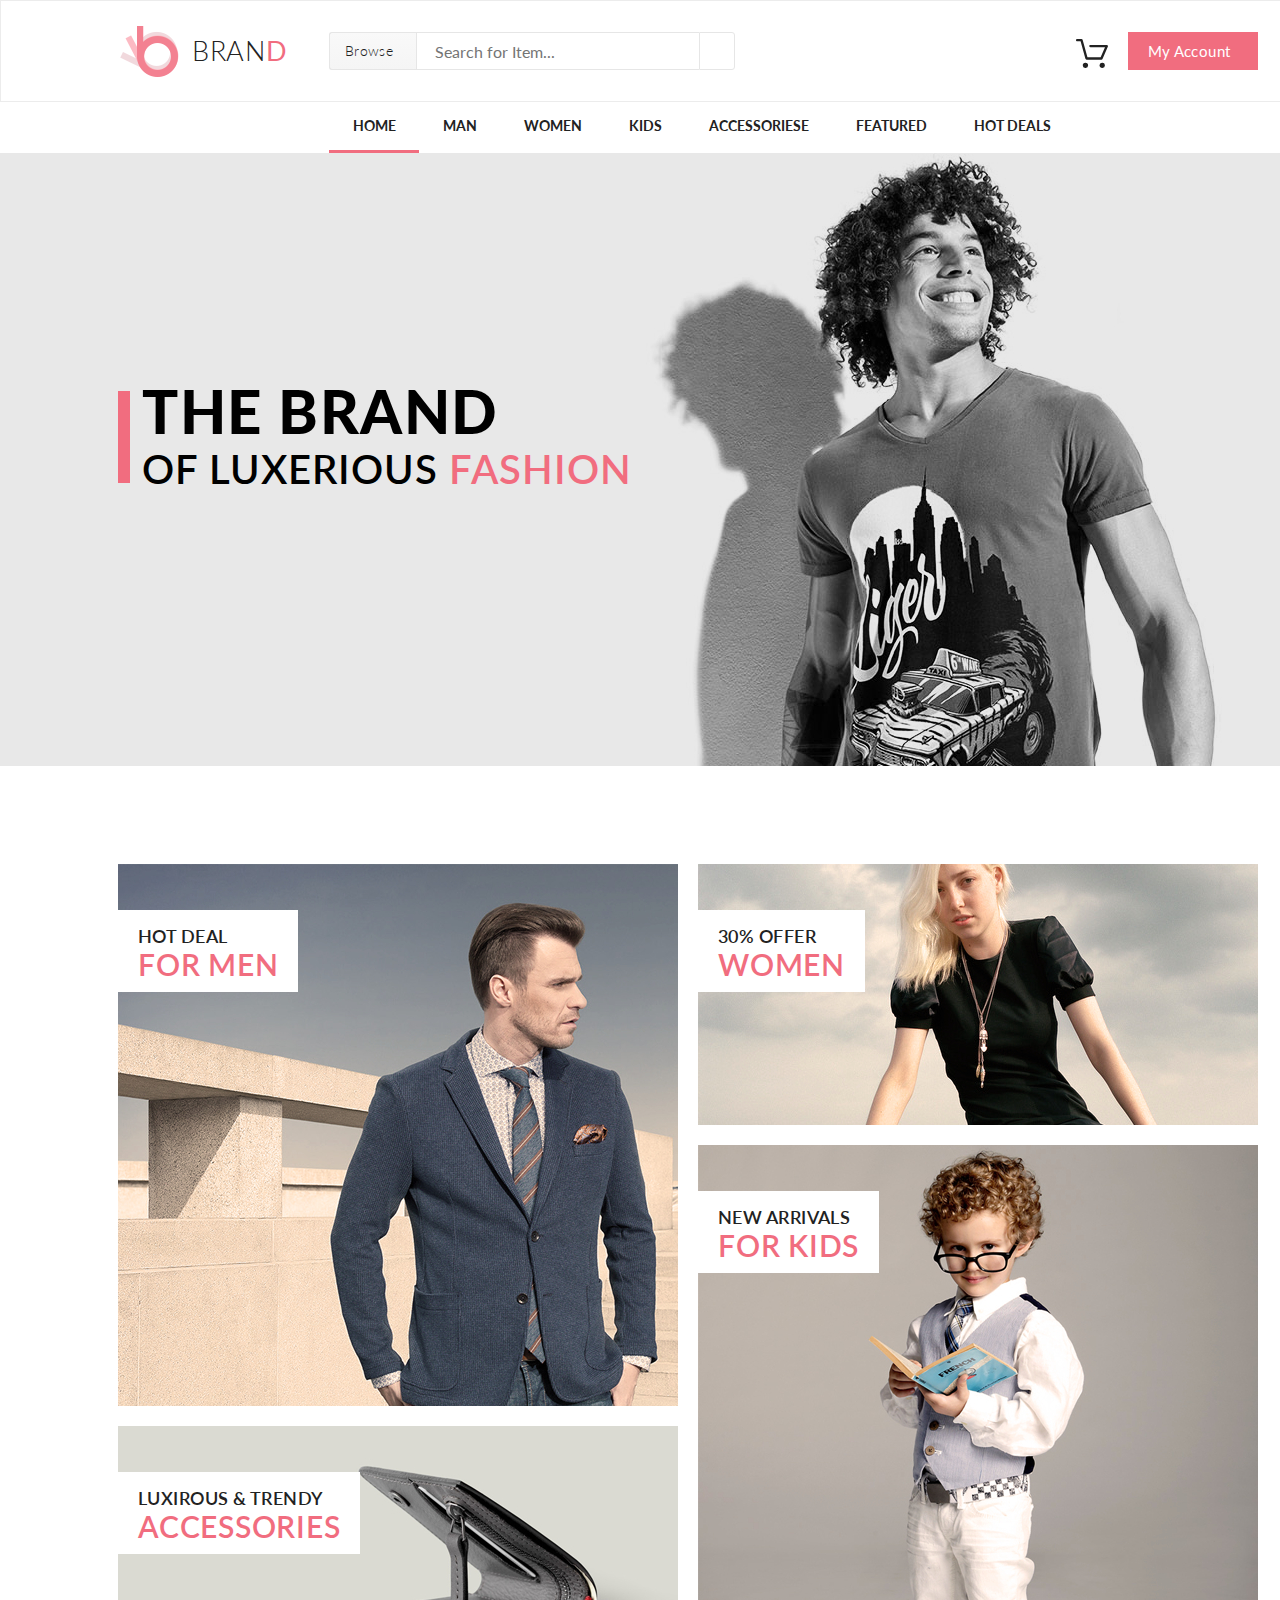
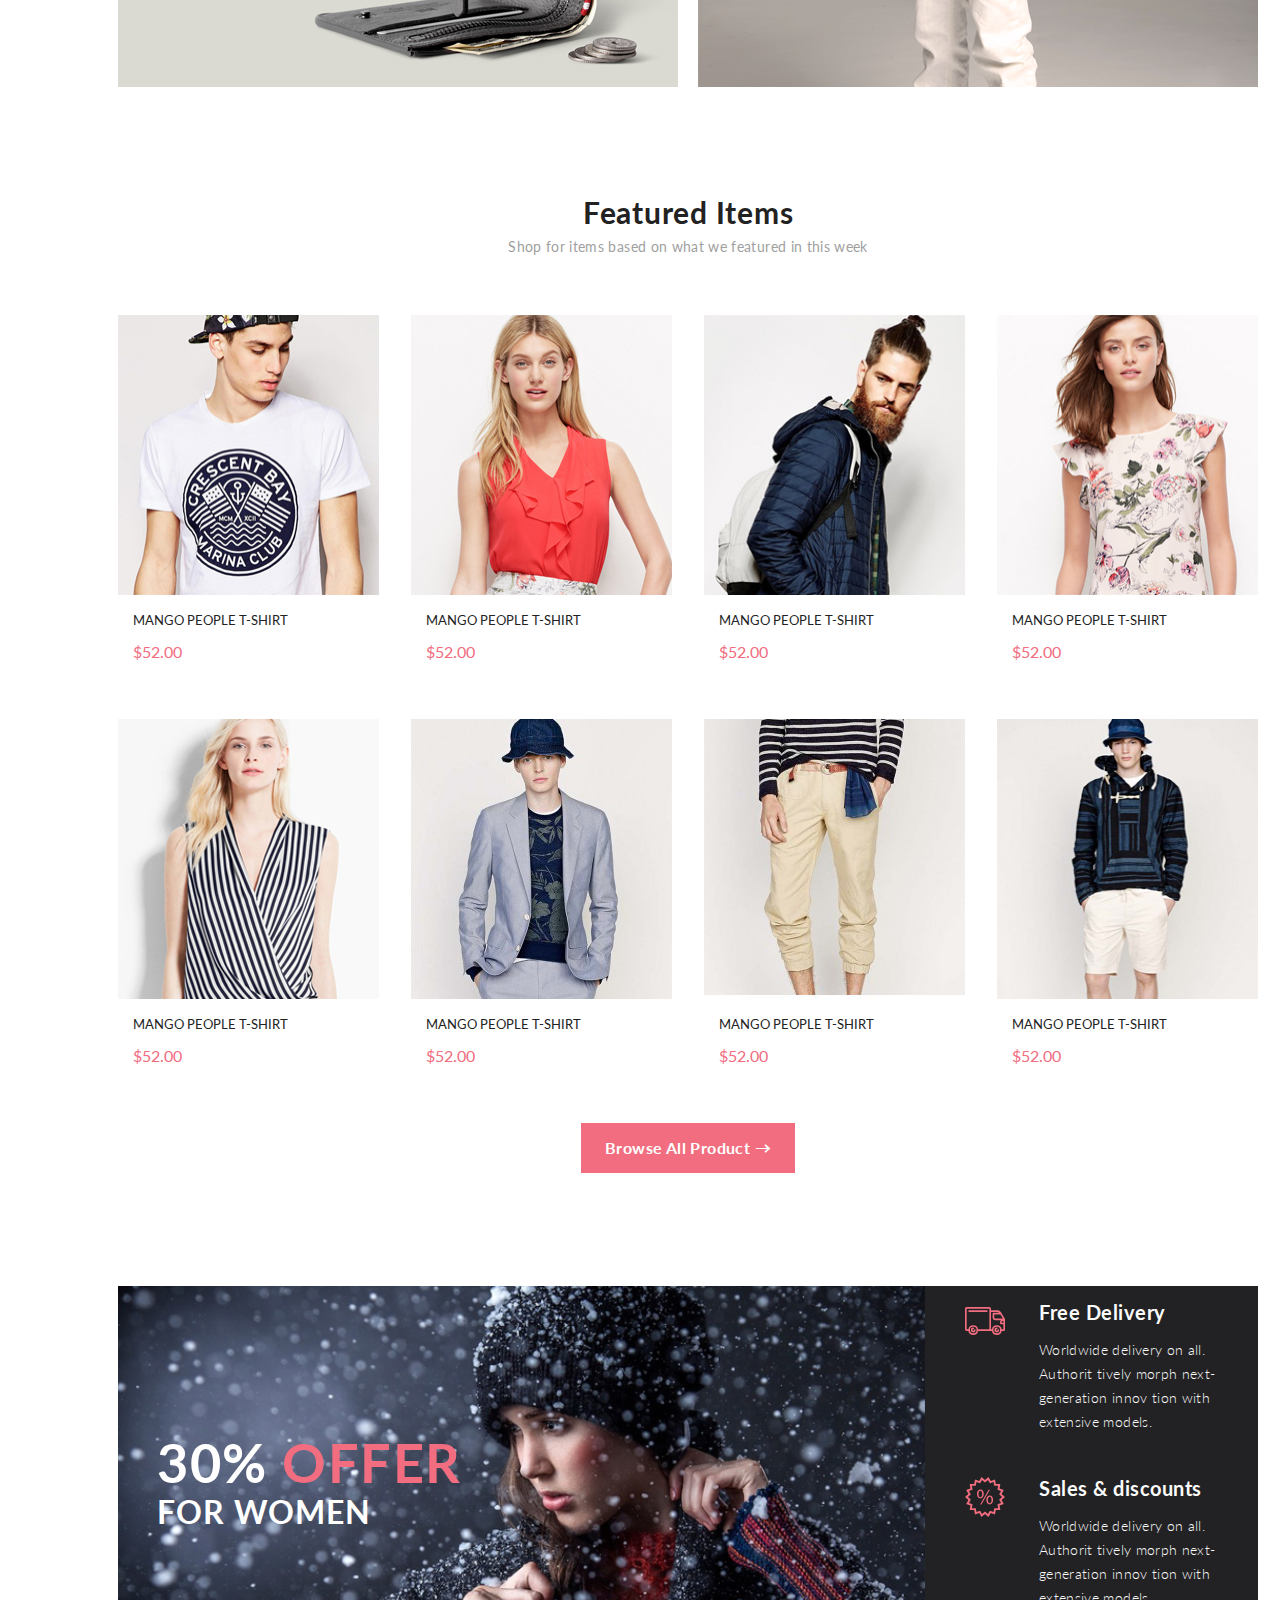
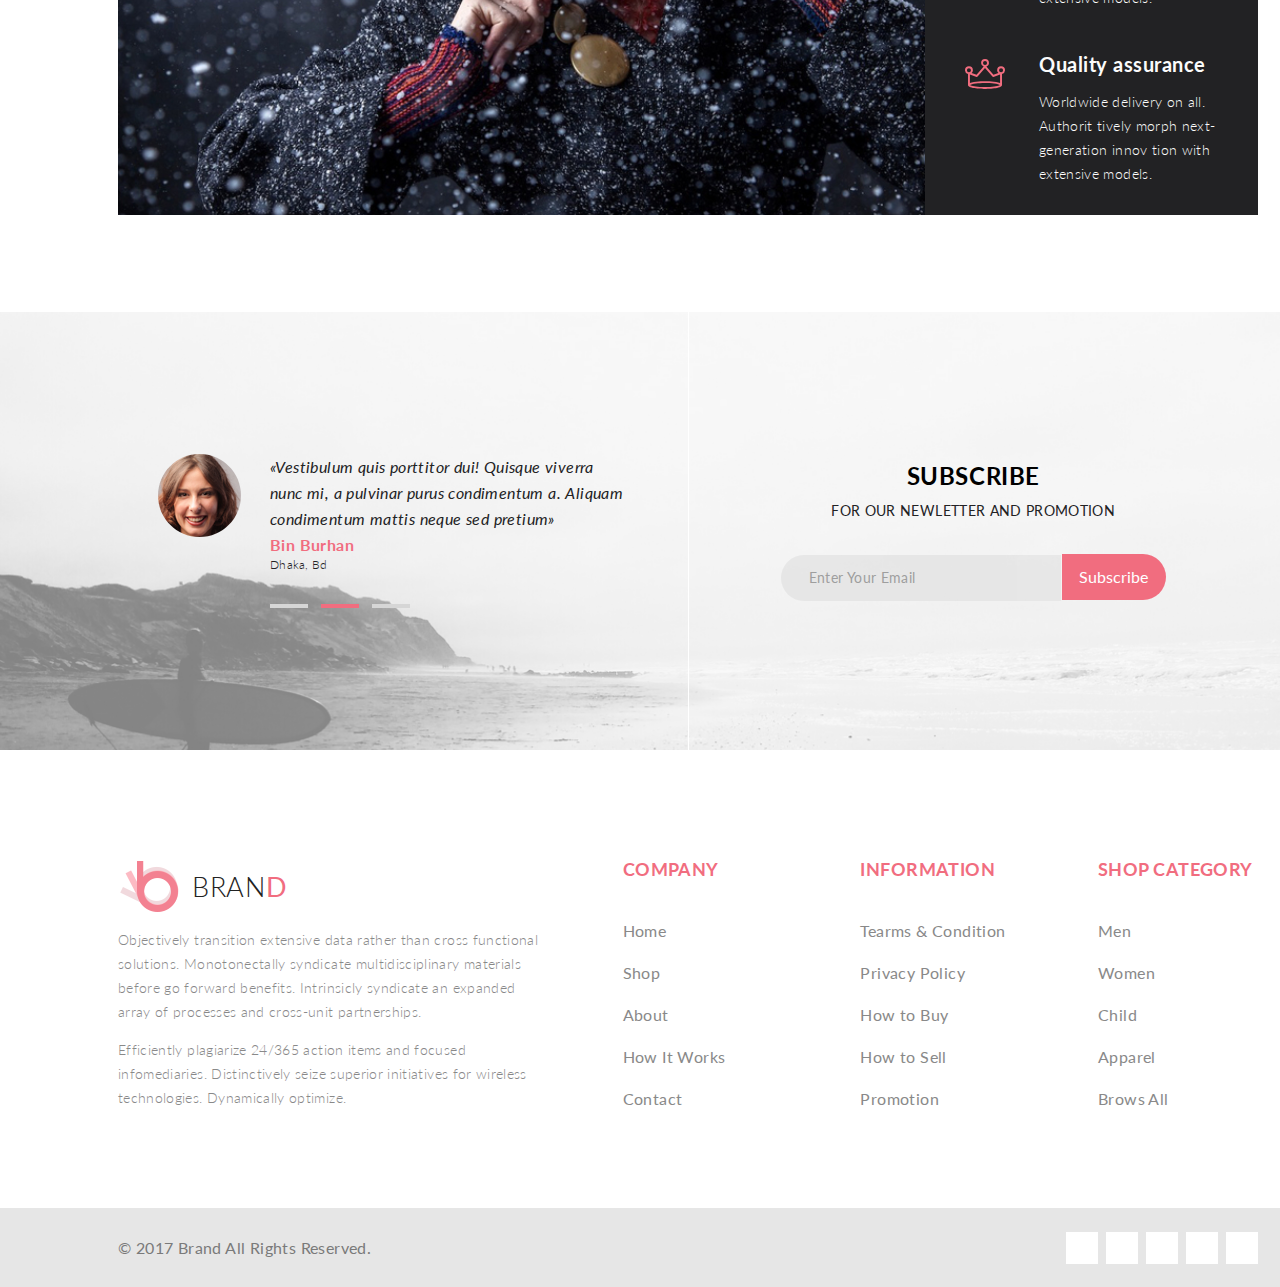
==== index.html @ 9ac1bbb4 "на всех страницах в блоке subscribe фотография пользователя сделана ссылкой" ====
<!DOCTYPE html>
<html lang="en">

<head>
    <meta charset="UTF-8">
    <title>THE BRAND - Main Page</title>
    <link rel="stylesheet" href="normalize.css">
    <link rel="stylesheet" href="https://use.fontawesome.com/releases/v5.3.1/css/all.css"
          integrity="sha384-mzrmE5qonljUremFsqc01SB46JvROS7bZs3IO2EmfFsd15uHvIt+Y8vEf7N7fWAU"
          crossorigin="anonymous">
    <link rel="stylesheet" href="style.css">

</head>
<body>
<div class="wrapper">
    <div class="container">
        <header class="header">
            <div class="header-container">
                <div class="header-left">
                    <a class="logo" href="#">
                        <img class="logo-img" src="img/logo.png" alt="logo">
                        <h3 class="logo-text">BRAN<span class="design-color logo-letter">D</span></h3>
                    </a>
                    <form class="header-form" action="#">
                        <details class="browseBlock">
                            <summary class="browse-button">Browse</summary>
                            <nav class="browse-navigation">
                                <section class="browse-section">
                                    <h3 class="browse-title">Women</h3>
                                    <ul class="browse-list">
                                        <li class="browse-item"><a href="#" class="browse-link">Dresses</a></li>
                                        <li class="browse-item"><a href="#" class="browse-link">Tops</a></li>
                                        <li class="browse-item"><a href="#" class="browse-link">Sweaters/Knits</a></li>
                                        <li class="browse-item"><a href="#" class="browse-link">Jackets/Coats</a></li>
                                        <li class="browse-item"><a href="#" class="browse-link">Blazers</a></li>
                                        <li class="browse-item"><a href="#" class="browse-link">Denim</a></li>
                                        <li class="browse-item"><a href="#" class="browse-link">Leggings/Pants</a></li>
                                        <li class="browse-item"><a href="#" class="browse-link">Skirts/Shorts</a></li>
                                        <li class="browse-item"><a href="#" class="browse-link">Accessories </a></li>
                                        <li class="browse-item"><a href="#" class="browse-link">Bags/Purses</a></li>
                                        <li class="browse-item"><a href="#" class="browse-link">Swimwear/Underwear</a>
                                        </li>
                                        <li class="browse-item"><a href="#" class="browse-link">Nightwear</a></li>
                                        <li class="browse-item"><a href="#" class="browse-link">Shoes</a></li>
                                        <li class="browse-item"><a href="#" class="browse-link">Beauty</a></li>
                                    </ul>
                                </section>
                                <section class="browse-section">
                                    <h3 class="browse-title">Men</h3>
                                    <ul class="browse-list">
                                        <li class="browse-item"><a href="#" class="browse-link">Tees/Tank tops</a></li>
                                        <li class="browse-item"><a href="#" class="browse-link">Shirts/Polos</a></li>
                                        <li class="browse-item"><a href="#" class="browse-link">Sweaters</a></li>
                                        <li class="browse-item"><a href="#" class="browse-link">Sweatshirts/Hoodies</a>
                                        </li>
                                        <li class="browse-item"><a href="#" class="browse-link">Blazers</a></li>
                                        <li class="browse-item"><a href="#" class="browse-link">Jackets/vests </a></li>
                                    </ul>
                                </section>
                            </nav>
                        </details>
                        <input class="header-searchField" type="text" placeholder="Search for Item...">
                        <button class="header-searchButton" type="submit">
                            <i class="fas fa-search"></i>
                        </button>
                    </form>
                </div>
                <div class="header-right">
                    <div class="cart">
                        <a href="shopping-cart.html" class="cart-icon">
                            <img class="cart-img" src="img/cart.svg" alt="cart">
                        </a>
                        <div class="cart-dropdown">
                            <section class="cart-productSection">
                                <a class="cart-productSection-link" href="single-page.html">
                                    <img src="img/cart-product-img1.jpg" alt="product-image">
                                    <div class="cart-textBox">
                                        <h3 class="cart-productName">REBOX ZANE</h3>
                                        <div class="cart-stars">
                                            <i class="fas fa-star"></i>
                                            <i class="fas fa-star"></i>
                                            <i class="fas fa-star"></i>
                                            <i class="fas fa-star"></i>
                                            <i class="fas fa-star-half-alt"></i>
                                        </div>
                                        <p class="cart-ordered">1&nbsp;<span class="cart-ordered-x">x</span> $250</p>
                                    </div>
                                </a>
                                <button class="cart-deleteButton">
                                    <i class="fas fa-times-circle"></i>
                                </button>
                            </section>
                            <section class="cart-productSection">
                                <a class="cart-productSection-link" href="single-page.html">
                                    <img src="img/cart-product-img2.jpg" alt="product-image">
                                    <div class="cart-textBox">
                                        <h3 class="cart-productName">REBOX ZANE</h3>
                                        <div class="cart-stars">
                                            <i class="fas fa-star"></i>
                                            <i class="fas fa-star"></i>
                                            <i class="fas fa-star"></i>
                                            <i class="fas fa-star"></i>
                                            <i class="fas fa-star-half-alt"></i>
                                        </div>
                                        <p class="cart-ordered">1&nbsp;<span class="cart-ordered-x">x</span> $250</p>

                                    </div>
                                </a>
                                <button class="cart-deleteButton">
                                    <i class="fas fa-times-circle"></i>
                                </button>
                            </section>
                            <div class="cart-orderTotal">
                                <p>TOTAL</p>
                                <p>$500.00</p>
                            </div>
                            <a href="checkout.html" class="cart-button">CHECKOUT</a>
                            <a href="shopping-cart.html" class="cart-button">Go&nbsp;to&nbsp;cart</a>
                        </div>
                    </div>
                    <a href="#" class="button account-button">My&nbsp;Account <i
                            class="fas fa-caret-down fa-caret-down-myAccount"></i></a>
                </div>
            </div>
        </header>
        <nav class="navigation">
            <div class="navigation-container">
                <ul class="nav-list">
                    <li class="nav-list-item nav-list-item-active"><a class="nav-list-link" href="#">Home</a></li>
                    <li class="nav-list-item">
                        <a href="product.html" class="nav-list-link nav-list-name relative">Man</a>
                        <nav class="nav-list-navigation nav-list-navigation-positionLeft">
                            <section class="nav-list-section">
                                <header class="nav-list-title">Women</header>
                                <ul class="nav-section-list">
                                    <li class="nav-section-list-item"><a href="#" class="nav-section-link">Dresses</a>
                                    </li>
                                    <li class="nav-section-list-item"><a href="#" class="nav-section-link">Tops</a></li>
                                    <li class="nav-section-list-item"><a href="#" class="nav-section-link">Sweaters/Knits</a>
                                    </li>
                                    <li class="nav-section-list-item"><a href="#"
                                                                         class="nav-section-link">Jackets/Coats</a></li>
                                    <li class="nav-section-list-item"><a href="#" class="nav-section-link">Blazers</a>
                                    </li>
                                    <li class="nav-section-list-item"><a href="#" class="nav-section-link">Denim</a>
                                    </li>
                                    <li class="nav-section-list-item"><a href="#" class="nav-section-link">Leggings/Pants</a>
                                    </li>
                                    <li class="nav-section-list-item"><a href="#"
                                                                         class="nav-section-link">Skirts/Shorts</a></li>
                                    <li class="nav-section-list-item"><a href="#" class="nav-section-link">Accessories
                                    </a></li>
                                </ul>
                            </section>
                            <section class="nav-list-section">
                                <header class="nav-list-title">Women</header>
                                <ul class="nav-section-list">
                                    <li class="nav-section-list-item"><a href="#" class="nav-section-link">Dresses</a>
                                    </li>
                                    <li class="nav-section-list-item"><a href="#" class="nav-section-link">Tops</a></li>
                                    <li class="nav-section-list-item"><a href="#" class="nav-section-link">Sweaters/Knits</a>
                                    </li>
                                    <li class="nav-section-list-item"><a href="#"
                                                                         class="nav-section-link">Jackets/Coats</a></li>
                                </ul>
                            </section>
                            <section class="nav-list-section">
                                <header class="nav-list-title">Women</header>
                                <ul class="nav-section-list">
                                    <li class="nav-section-list-item"><a href="#" class="nav-section-link">Dresses</a>
                                    </li>
                                    <li class="nav-section-list-item"><a href="#" class="nav-section-link">Tops</a></li>
                                    <li class="nav-section-list-item"><a href="#" class="nav-section-link">Sweaters/Knits</a>
                                    </li>
                                </ul>
                            </section>
                            <section class="nav-list-section">
                                <header class="nav-list-title">Women</header>
                                <ul class="nav-section-list">
                                    <li class="nav-section-list-item"><a href="#" class="nav-section-link">Dresses</a>
                                    </li>
                                    <li class="nav-section-list-item"><a href="#" class="nav-section-link">Tops</a></li>
                                    <li class="nav-section-list-item"><a href="#" class="nav-section-link">Sweaters/Knits</a>
                                    </li>
                                    <li class="nav-section-list-item"><a href="#"
                                                                         class="nav-section-link">Jackets/Coats</a></li>
                                </ul>
                            </section>
                            <a href="#" class="nav-list-superSale">
                                <img class="nav-list-superSale-img" src="img/super-sale.jpg" alt="Super Sale">
                            </a>
                        </nav>
                    </li>
                    <li class="nav-list-item">
                        <a href="#" class="nav-list-link nav-list-name relative">Women</a>
                        <nav class="nav-list-navigation nav-list-navigation-positionLeft">
                            <section class="nav-list-section">
                                <header class="nav-list-title">Women</header>
                                <ul class="nav-section-list">
                                    <li class="nav-section-list-item"><a href="#" class="nav-section-link">Dresses</a>
                                    </li>
                                    <li class="nav-section-list-item"><a href="#" class="nav-section-link">Tops</a></li>
                                    <li class="nav-section-list-item"><a href="#" class="nav-section-link">Sweaters/Knits</a>
                                    </li>
                                    <li class="nav-section-list-item"><a href="#"
                                                                         class="nav-section-link">Jackets/Coats</a></li>
                                    <li class="nav-section-list-item"><a href="#" class="nav-section-link">Blazers</a>
                                    </li>
                                    <li class="nav-section-list-item"><a href="#" class="nav-section-link">Denim</a>
                                    </li>
                                    <li class="nav-section-list-item"><a href="#" class="nav-section-link">Leggings/Pants</a>
                                    </li>
                                    <li class="nav-section-list-item"><a href="#"
                                                                         class="nav-section-link">Skirts/Shorts</a></li>
                                    <li class="nav-section-list-item"><a href="#" class="nav-section-link">Accessories
                                    </a></li>
                                </ul>
                            </section>
                            <section class="nav-list-section">
                                <header class="nav-list-title">Women</header>
                                <ul class="nav-section-list">
                                    <li class="nav-section-list-item"><a href="#" class="nav-section-link">Dresses</a>
                                    </li>
                                    <li class="nav-section-list-item"><a href="#" class="nav-section-link">Tops</a></li>
                                    <li class="nav-section-list-item"><a href="#" class="nav-section-link">Sweaters/Knits</a>
                                    </li>
                                    <li class="nav-section-list-item"><a href="#"
                                                                         class="nav-section-link">Jackets/Coats</a></li>
                                </ul>
                            </section>
                            <section class="nav-list-section">
                                <header class="nav-list-title">Women</header>
                                <ul class="nav-section-list">
                                    <li class="nav-section-list-item"><a href="#" class="nav-section-link">Dresses</a>
                                    </li>
                                    <li class="nav-section-list-item"><a href="#" class="nav-section-link">Tops</a></li>
                                    <li class="nav-section-list-item"><a href="#" class="nav-section-link">Sweaters/Knits</a>
                                    </li>
                                </ul>
                            </section>
                            <section class="nav-list-section">
                                <header class="nav-list-title">Women</header>
                                <ul class="nav-section-list">
                                    <li class="nav-section-list-item"><a href="#" class="nav-section-link">Dresses</a>
                                    </li>
                                    <li class="nav-section-list-item"><a href="#" class="nav-section-link">Tops</a></li>
                                    <li class="nav-section-list-item"><a href="#" class="nav-section-link">Sweaters/Knits</a>
                                    </li>
                                    <li class="nav-section-list-item"><a href="#"
                                                                         class="nav-section-link">Jackets/Coats</a></li>
                                </ul>
                            </section>
                            <a href="#" class="nav-list-superSale">
                                <img class="nav-list-superSale-img" src="img/super-sale.jpg" alt="Super Sale">
                            </a>
                        </nav>
                    </li>
                    <li class="nav-list-item">
                        <a href="#" class="nav-list-link nav-list-name relative">Kids</a>
                        <nav class="nav-list-navigation nav-list-navigation-positionCenter">
                            <section class="nav-list-section">
                                <header class="nav-list-title">Women</header>
                                <ul class="nav-section-list">
                                    <li class="nav-section-list-item"><a href="#" class="nav-section-link">Dresses</a>
                                    </li>
                                    <li class="nav-section-list-item"><a href="#" class="nav-section-link">Tops</a></li>
                                    <li class="nav-section-list-item"><a href="#" class="nav-section-link">Sweaters/Knits</a>
                                    </li>
                                    <li class="nav-section-list-item"><a href="#"
                                                                         class="nav-section-link">Jackets/Coats</a></li>
                                    <li class="nav-section-list-item"><a href="#" class="nav-section-link">Blazers</a>
                                    </li>
                                    <li class="nav-section-list-item"><a href="#" class="nav-section-link">Denim</a>
                                    </li>
                                    <li class="nav-section-list-item"><a href="#" class="nav-section-link">Leggings/Pants</a>
                                    </li>
                                    <li class="nav-section-list-item"><a href="#"
                                                                         class="nav-section-link">Skirts/Shorts</a></li>
                                    <li class="nav-section-list-item"><a href="#" class="nav-section-link">Accessories
                                    </a></li>
                                </ul>
                            </section>
                            <section class="nav-list-section">
                                <header class="nav-list-title">Women</header>
                                <ul class="nav-section-list">
                                    <li class="nav-section-list-item"><a href="#" class="nav-section-link">Dresses</a>
                                    </li>
                                    <li class="nav-section-list-item"><a href="#" class="nav-section-link">Tops</a></li>
                                    <li class="nav-section-list-item"><a href="#" class="nav-section-link">Sweaters/Knits</a>
                                    </li>
                                    <li class="nav-section-list-item"><a href="#"
                                                                         class="nav-section-link">Jackets/Coats</a></li>
                                </ul>
                            </section>
                            <section class="nav-list-section">
                                <header class="nav-list-title">Women</header>
                                <ul class="nav-section-list">
                                    <li class="nav-section-list-item"><a href="#" class="nav-section-link">Dresses</a>
                                    </li>
                                    <li class="nav-section-list-item"><a href="#" class="nav-section-link">Tops</a></li>
                                    <li class="nav-section-list-item"><a href="#" class="nav-section-link">Sweaters/Knits</a>
                                    </li>
                                </ul>
                            </section>
                            <section class="nav-list-section">
                                <header class="nav-list-title">Women</header>
                                <ul class="nav-section-list">
                                    <li class="nav-section-list-item"><a href="#" class="nav-section-link">Dresses</a>
                                    </li>
                                    <li class="nav-section-list-item"><a href="#" class="nav-section-link">Tops</a></li>
                                    <li class="nav-section-list-item"><a href="#" class="nav-section-link">Sweaters/Knits</a>
                                    </li>
                                    <li class="nav-section-list-item"><a href="#"
                                                                         class="nav-section-link">Jackets/Coats</a></li>
                                </ul>
                            </section>
                            <a href="#" class="nav-list-superSale">
                                <img class="nav-list-superSale-img" src="img/super-sale.jpg" alt="Super Sale">
                            </a>
                        </nav>
                    </li>
                    <li class="nav-list-item">
                        <a href="#" class="nav-list-link nav-list-name relative">Accessoriese</a>
                        <nav class="nav-list-navigation nav-list-navigation-positionCenter">
                            <section class="nav-list-section">
                                <header class="nav-list-title">Women</header>
                                <ul class="nav-section-list">
                                    <li class="nav-section-list-item"><a href="#" class="nav-section-link">Dresses</a>
                                    </li>
                                    <li class="nav-section-list-item"><a href="#" class="nav-section-link">Tops</a></li>
                                    <li class="nav-section-list-item"><a href="#" class="nav-section-link">Sweaters/Knits</a>
                                    </li>
                                    <li class="nav-section-list-item"><a href="#"
                                                                         class="nav-section-link">Jackets/Coats</a></li>
                                    <li class="nav-section-list-item"><a href="#" class="nav-section-link">Blazers</a>
                                    </li>
                                    <li class="nav-section-list-item"><a href="#" class="nav-section-link">Denim</a>
                                    </li>
                                    <li class="nav-section-list-item"><a href="#" class="nav-section-link">Leggings/Pants</a>
                                    </li>
                                    <li class="nav-section-list-item"><a href="#"
                                                                         class="nav-section-link">Skirts/Shorts</a></li>
                                    <li class="nav-section-list-item"><a href="#" class="nav-section-link">Accessories
                                    </a></li>
                                </ul>
                            </section>
                            <section class="nav-list-section">
                                <header class="nav-list-title">Women</header>
                                <ul class="nav-section-list">
                                    <li class="nav-section-list-item"><a href="#" class="nav-section-link">Dresses</a>
                                    </li>
                                    <li class="nav-section-list-item"><a href="#" class="nav-section-link">Tops</a></li>
                                    <li class="nav-section-list-item"><a href="#" class="nav-section-link">Sweaters/Knits</a>
                                    </li>
                                    <li class="nav-section-list-item"><a href="#"
                                                                         class="nav-section-link">Jackets/Coats</a></li>
                                </ul>
                            </section>
                            <section class="nav-list-section">
                                <header class="nav-list-title">Women</header>
                                <ul class="nav-section-list">
                                    <li class="nav-section-list-item"><a href="#" class="nav-section-link">Dresses</a>
                                    </li>
                                    <li class="nav-section-list-item"><a href="#" class="nav-section-link">Tops</a></li>
                                    <li class="nav-section-list-item"><a href="#" class="nav-section-link">Sweaters/Knits</a>
                                    </li>
                                </ul>
                            </section>
                            <section class="nav-list-section">
                                <header class="nav-list-title">Women</header>
                                <ul class="nav-section-list">
                                    <li class="nav-section-list-item"><a href="#" class="nav-section-link">Dresses</a>
                                    </li>
                                    <li class="nav-section-list-item"><a href="#" class="nav-section-link">Tops</a></li>
                                    <li class="nav-section-list-item"><a href="#" class="nav-section-link">Sweaters/Knits</a>
                                    </li>
                                    <li class="nav-section-list-item"><a href="#"
                                                                         class="nav-section-link">Jackets/Coats</a></li>
                                </ul>
                            </section>
                            <a href="#" class="nav-list-superSale">
                                <img class="nav-list-superSale-img" src="img/super-sale.jpg" alt="Super Sale">
                            </a>
                        </nav>
                    </li>
                    <li class="nav-list-item">
                        <a href="#" class="nav-list-link nav-list-name relative">Featured</a>
                        <nav class="nav-list-navigation nav-list-navigation-positionRight">
                            <section class="nav-list-section">
                                <header class="nav-list-title">Women</header>
                                <ul class="nav-section-list">
                                    <li class="nav-section-list-item"><a href="#" class="nav-section-link">Dresses</a>
                                    </li>
                                    <li class="nav-section-list-item"><a href="#" class="nav-section-link">Tops</a></li>
                                    <li class="nav-section-list-item"><a href="#" class="nav-section-link">Sweaters/Knits</a>
                                    </li>
                                    <li class="nav-section-list-item"><a href="#"
                                                                         class="nav-section-link">Jackets/Coats</a></li>
                                    <li class="nav-section-list-item"><a href="#" class="nav-section-link">Blazers</a>
                                    </li>
                                    <li class="nav-section-list-item"><a href="#" class="nav-section-link">Denim</a>
                                    </li>
                                    <li class="nav-section-list-item"><a href="#" class="nav-section-link">Leggings/Pants</a>
                                    </li>
                                    <li class="nav-section-list-item"><a href="#"
                                                                         class="nav-section-link">Skirts/Shorts</a></li>
                                    <li class="nav-section-list-item"><a href="#" class="nav-section-link">Accessories
                                    </a></li>
                                </ul>
                            </section>
                            <section class="nav-list-section">
                                <header class="nav-list-title">Women</header>
                                <ul class="nav-section-list">
                                    <li class="nav-section-list-item"><a href="#" class="nav-section-link">Dresses</a>
                                    </li>
                                    <li class="nav-section-list-item"><a href="#" class="nav-section-link">Tops</a></li>
                                    <li class="nav-section-list-item"><a href="#" class="nav-section-link">Sweaters/Knits</a>
                                    </li>
                                    <li class="nav-section-list-item"><a href="#"
                                                                         class="nav-section-link">Jackets/Coats</a></li>
                                </ul>
                            </section>
                            <section class="nav-list-section">
                                <header class="nav-list-title">Women</header>
                                <ul class="nav-section-list">
                                    <li class="nav-section-list-item"><a href="#" class="nav-section-link">Dresses</a>
                                    </li>
                                    <li class="nav-section-list-item"><a href="#" class="nav-section-link">Tops</a></li>
                                    <li class="nav-section-list-item"><a href="#" class="nav-section-link">Sweaters/Knits</a>
                                    </li>
                                </ul>
                            </section>
                            <section class="nav-list-section">
                                <header class="nav-list-title">Women</header>
                                <ul class="nav-section-list">
                                    <li class="nav-section-list-item"><a href="#" class="nav-section-link">Dresses</a>
                                    </li>
                                    <li class="nav-section-list-item"><a href="#" class="nav-section-link">Tops</a></li>
                                    <li class="nav-section-list-item"><a href="#" class="nav-section-link">Sweaters/Knits</a>
                                    </li>
                                    <li class="nav-section-list-item"><a href="#"
                                                                         class="nav-section-link">Jackets/Coats</a></li>
                                </ul>
                            </section>
                            <a href="#" class="nav-list-superSale">
                                <img class="nav-list-superSale-img" src="img/super-sale.jpg" alt="Super Sale">
                            </a>
                        </nav>
                    </li>
                    <li class="nav-list-item">
                        <a href="#" class="nav-list-link nav-list-name relative">Hot Deals</a>
                        <nav class="nav-list-navigation nav-list-navigation-positionRight">
                            <section class="nav-list-section">
                                <header class="nav-list-title">Women</header>
                                <ul class="nav-section-list">
                                    <li class="nav-section-list-item"><a href="#" class="nav-section-link">Dresses</a>
                                    </li>
                                    <li class="nav-section-list-item"><a href="#" class="nav-section-link">Tops</a></li>
                                    <li class="nav-section-list-item"><a href="#" class="nav-section-link">Sweaters/Knits</a>
                                    </li>
                                    <li class="nav-section-list-item"><a href="#"
                                                                         class="nav-section-link">Jackets/Coats</a></li>
                                    <li class="nav-section-list-item"><a href="#" class="nav-section-link">Blazers</a>
                                    </li>
                                    <li class="nav-section-list-item"><a href="#" class="nav-section-link">Denim</a>
                                    </li>
                                    <li class="nav-section-list-item"><a href="#" class="nav-section-link">Leggings/Pants</a>
                                    </li>
                                    <li class="nav-section-list-item"><a href="#"
                                                                         class="nav-section-link">Skirts/Shorts</a></li>
                                    <li class="nav-section-list-item"><a href="#" class="nav-section-link">Accessories
                                    </a></li>
                                </ul>
                            </section>
                            <section class="nav-list-section">
                                <header class="nav-list-title">Women</header>
                                <ul class="nav-section-list">
                                    <li class="nav-section-list-item"><a href="#" class="nav-section-link">Dresses</a>
                                    </li>
                                    <li class="nav-section-list-item"><a href="#" class="nav-section-link">Tops</a></li>
                                    <li class="nav-section-list-item"><a href="#" class="nav-section-link">Sweaters/Knits</a>
                                    </li>
                                    <li class="nav-section-list-item"><a href="#"
                                                                         class="nav-section-link">Jackets/Coats</a></li>
                                </ul>
                            </section>
                            <section class="nav-list-section">
                                <header class="nav-list-title">Women</header>
                                <ul class="nav-section-list">
                                    <li class="nav-section-list-item"><a href="#" class="nav-section-link">Dresses</a>
                                    </li>
                                    <li class="nav-section-list-item"><a href="#" class="nav-section-link">Tops</a></li>
                                    <li class="nav-section-list-item"><a href="#" class="nav-section-link">Sweaters/Knits</a>
                                    </li>
                                </ul>
                            </section>
                            <section class="nav-list-section">
                                <header class="nav-list-title">Women</header>
                                <ul class="nav-section-list">
                                    <li class="nav-section-list-item"><a href="#" class="nav-section-link">Dresses</a>
                                    </li>
                                    <li class="nav-section-list-item"><a href="#" class="nav-section-link">Tops</a></li>
                                    <li class="nav-section-list-item"><a href="#" class="nav-section-link">Sweaters/Knits</a>
                                    </li>
                                    <li class="nav-section-list-item"><a href="#"
                                                                         class="nav-section-link">Jackets/Coats</a></li>
                                </ul>
                            </section>
                            <a href="#" class="nav-list-superSale">
                                <img class="nav-list-superSale-img" src="img/super-sale.jpg" alt="Super Sale">
                            </a>
                        </nav>
                    </li>
                </ul>
            </div>
        </nav>
        <div class="slider">
            <div class="slider-container">
                <div class="slider-text">
                    <div class="slider-stripe"></div>
                    <div class="slider-text-first">THE BRAND</div>
                    <div class="slider-text-second">OF&nbsp;LUXERIOUS <span class="design-color">FASHION</span></div>
                </div>
            </div>
        </div>
        <div class="category">
            <div class="category-container">
                <a href="#" class="category-item category-firstItem">
                    <div class="category-message">
                        <div class="category-firstText">HOT DEAL</div>
                        <div class="category-secondText design-color">FOR MEN</div>
                    </div>
                </a>
                <a href="#" class="category-item category-secondItem">
                    <div class="category-message">
                        <div class="category-firstText">LUXIROUS &amp;&nbsp;TRENDY</div>
                        <div class="category-secondText design-color">ACCESSORIES</div>
                    </div>
                </a>
                <a href="#" class="category-item category-thirdItem">
                    <div class="category-message">
                        <div class="category-firstText">30% OFFER</div>
                        <div class="category-secondText design-color">WOMEN</div>
                    </div>
                </a>
                <a href="#" class="category-item category-fourthItem">
                    <div class="category-message">
                        <div class="category-firstText">NEW ARRIVALS</div>
                        <div class="category-secondText design-color">FOR KIDS</div>
                    </div>
                </a>
            </div>
        </div>
        <div class="product">
            <div class="product-container">
                <h2 class="product-title">Featured Items</h2>
                <p class="product-text">
                    Shop for items based on&nbsp;what we&nbsp;featured in&nbsp;this week
                </p>

                <ul class="product-list">
                    <li class="product-list_item">
                        <figure class="product-figure">
                            <a href="#" class="product-card">
                                <img src="img/card1-img.jpg" alt="card1-img" class="product-img">
                                <div class="product-text-box">
                                    <h3 class="product-name">Mango People T-shirt</h3>
                                    <h3 class="product-price design-color">$52.00</h3>
                                    <div class="product-stars">
                                        <i class="fas fa-star"></i>
                                        <i class="fas fa-star"></i>
                                        <i class="fas fa-star"></i>
                                        <i class="fas fa-star"></i>
                                        <i class="fas fa-star"></i>
                                    </div>
                                </div>
                            </a>
                            <div class="addToCart-btn-box">
                                <a href="#" class="addToCart-button">Add to&nbsp;Cart</a>
                            </div>
                        </figure>
                    </li>
                    <li class="product-list_item">
                        <figure class="product-figure">
                            <a href="#" class="product-card">
                                <img src="img/card2-img.jpg" alt="card2-img" class="product-img">
                                <div class="product-text-box">
                                    <h3 class="product-name">Mango People T-shirt</h3>
                                    <h3 class="product-price design-color">$52.00</h3>
                                    <div class="product-stars">
                                        <i class="fas fa-star"></i>
                                        <i class="fas fa-star"></i>
                                        <i class="fas fa-star"></i>
                                        <i class="fas fa-star"></i>
                                        <i class="fas fa-star-half-alt"></i>
                                    </div>
                                </div>
                            </a>
                            <div class="addToCart-btn-box">
                                <a href="#" class="addToCart-button">Add to&nbsp;Cart</a>
                            </div>
                        </figure>
                    </li>
                    <li class="product-list_item">
                        <figure class="product-figure">
                            <a href="#" class="product-card">
                                <img src="img/card3-img.jpg" alt="card3-img" class="product-img">
                                <div class="product-text-box">
                                    <h3 class="product-name">Mango People T-shirt</h3>
                                    <h3 class="product-price design-color">$52.00</h3>
                                    <div class="product-stars">
                                        <i class="fas fa-star"></i>
                                        <i class="fas fa-star"></i>
                                        <i class="fas fa-star"></i>
                                        <i class="fas fa-star"></i>
                                        <i class="fas fa-star"></i>
                                    </div>
                                </div>
                            </a>
                            <div class="addToCart-btn-box">
                                <a href="#" class="addToCart-button">Add to&nbsp;Cart</a>
                            </div>
                        </figure>
                    </li>
                    <li class="product-list_item">
                        <figure class="product-figure">
                            <a href="#" class="product-card">
                                <img src="img/card4-img.jpg" alt="card4-img" class="product-img">
                                <div class="product-text-box">
                                    <h3 class="product-name">Mango People T-shirt</h3>
                                    <h3 class="product-price design-color">$52.00</h3>
                                    <div class="product-stars">
                                        <i class="fas fa-star"></i>
                                        <i class="fas fa-star"></i>
                                        <i class="fas fa-star"></i>
                                        <i class="fas fa-star"></i>
                                        <i class="fas fa-star"></i>
                                    </div>
                                </div>
                            </a>
                            <div class="addToCart-btn-box">
                                <a href="#" class="addToCart-button">Add to&nbsp;Cart</a>
                            </div>
                        </figure>
                    </li>
                    <li class="product-list_item">
                        <figure class="product-figure">
                            <a href="#" class="product-card">
                                <img src="img/card5-img.jpg" alt="card5-img" class="product-img">
                                <div class="product-text-box">
                                    <h3 class="product-name">Mango People T-shirt</h3>
                                    <h3 class="product-price design-color">$52.00</h3>
                                    <div class="product-stars">
                                        <i class="fas fa-star"></i>
                                        <i class="fas fa-star"></i>
                                        <i class="fas fa-star"></i>
                                        <i class="fas fa-star"></i>
                                        <i class="fas fa-star"></i>
                                    </div>
                                </div>
                            </a>
                            <div class="addToCart-btn-box">
                                <a href="#" class="addToCart-button">Add to&nbsp;Cart</a>
                            </div>
                        </figure>
                    </li>
                    <li class="product-list_item">
                        <figure class="product-figure">
                            <a href="#" class="product-card">
                                <img src="img/card6-img.jpg" alt="card6-img" class="product-img">
                                <div class="product-text-box">
                                    <h3 class="product-name">Mango People T-shirt</h3>
                                    <h3 class="product-price design-color">$52.00</h3>
                                    <div class="product-stars">
                                        <i class="fas fa-star"></i>
                                        <i class="fas fa-star"></i>
                                        <i class="fas fa-star"></i>
                                        <i class="fas fa-star"></i>
                                        <i class="fas fa-star"></i>
                                    </div>
                                </div>
                            </a>
                            <div class="addToCart-btn-box">
                                <a href="#" class="addToCart-button">Add to&nbsp;Cart</a>
                            </div>
                        </figure>
                    </li>
                    <li class="product-list_item">
                        <figure class="product-figure">
                            <a href="#" class="product-card">
                                <img src="img/card7-img.jpg" alt="card7-img" class="product-img">
                                <div class="product-text-box">
                                    <h3 class="product-name">Mango People T-shirt</h3>
                                    <h3 class="product-price design-color">$52.00</h3>
                                    <div class="product-stars">
                                        <i class="fas fa-star"></i>
                                        <i class="fas fa-star"></i>
                                        <i class="fas fa-star"></i>
                                        <i class="fas fa-star"></i>
                                        <i class="far fa-star"></i>
                                    </div>
                                </div>
                            </a>
                            <div class="addToCart-btn-box">
                                <a href="#" class="addToCart-button">Add to&nbsp;Cart</a>
                            </div>
                        </figure>
                    </li>
                    <li class="product-list_item">
                        <figure class="product-figure">
                            <a href="#" class="product-card">
                                <img src="img/card8-img.jpg" alt="card8-img" class="product-img">
                                <div class="product-text-box">
                                    <h3 class="product-name">Mango People T-shirt</h3>
                                    <h3 class="product-price design-color">$52.00</h3>
                                    <div class="product-stars">
                                        <i class="fas fa-star"></i>
                                        <i class="fas fa-star"></i>
                                        <i class="fas fa-star"></i>
                                        <i class="fas fa-star"></i>
                                        <i class="fas fa-star"></i>
                                    </div>
                                </div>
                            </a>
                            <div class="addToCart-btn-box">
                                <a href="#" class="addToCart-button">Add to&nbsp;Cart</a>
                            </div>
                        </figure>
                    </li>
                </ul>
                <a href="#" class="button product-button">Browse All Product &rarr;</a>
            </div>
        </div>
        <div class="feature">
            <div class="feature-container">
                <a class="feature-offerLink" href="#">
                    <div class="feature-offer">
                        <h1 class="feature-headline_1">30% <span class="design-color">OFFER</span></h1>
                        <h2 class="feature-headline_2">FOR WOMEN</h2>
                    </div>
                </a>
                <ul class="feature-list">
                    <li class="feature-box feature-box_one">
                        <article class="feature-box_content">
                            <header class="feature-box_header">Free Delivery</header>
                            <p class="feature-box_text">
                                Worldwide delivery on&nbsp;all. Authorit tively morph next-generation innov tion
                                with extensive models.
                            </p>
                        </article>
                    </li>
                    <li class="feature-box feature-box_two">
                        <article class="feature-box_content">
                            <header class="feature-box_header">Sales &amp;&nbsp;discounts</header>
                            <p class="feature-box_text">
                                Worldwide delivery on&nbsp;all. Authorit tively morph next-generation innov tion
                                with extensive models.
                            </p>
                        </article>
                    </li>
                    <li class="feature-box feature-box_three">
                        <article class="feature-box_content">
                            <header class="feature-box_header">Quality assurance</header>
                            <p class="feature-box_text">
                                Worldwide delivery on&nbsp;all. Authorit tively morph next-generation innov tion
                                with extensive models.
                            </p>
                        </article>
                    </li>
                </ul>
            </div>
        </div>
        <div class="subscribe">
            <div class="subscribe-background"></div>
            <div class="subscribe-container">
                <div class="subscribe-left">
                    <ul class="subscribe-feedback">
                        <li class="subscribe-userCard">
                            <a class="subscribe-userPhoto" href="#">
                                <img src="img/user-photo.png" alt="user-photo.png">
                            </a>
                            <article class="subscribe-comment">
                                <p class="subscribe-commentText">
                                    &laquo;Vestibulum quis porttitor dui! Quisque viverra nunc&nbsp;mi,
                                    a&nbsp;pulvinar purus condimentum&nbsp;a. Aliquam condimentum mattis neque sed
                                    pretium&raquo;
                                </p>
                                <h4 class="subscribe-userName design-color">Bin Burhan</h4>
                                <h4 class="subscribe-userTown">Dhaka, Bd</h4>
                            </article>
                        </li>
                    </ul>
                    <ul class="subscribe-controls">
                        <li class="subscribe-controlButton"></li>
                        <li class="subscribe-controlButton subscribe-controlButton-active"></li>
                        <li class="subscribe-controlButton"></li>
                    </ul>
                </div>

                <div class="subscribe-right">
                    <h2 class="subscribe-headerOne">SUBSCRIBE</h2>
                    <h3 class="subscribe-headerTwo">FOR OUR NEWLETTER AND PROMOTION</h3>
                    <form action="#" class="subscribe-form">
                        <input class="subscribe-input" type="email" placeholder="Enter Your Email">
                        <button type="submit" class="subscribe-formButton">Subscribe</button>
                    </form>
                </div>
            </div>
        </div>
    </div>
    <div class="footer">
        <div class="footer-container">
            <section class="footer-logoSection">
                <a class="logo" href="#">
                    <img class="logo-img" src="img/logo.png" alt="logo">
                    <h3 class="logo-text">BRAN<span class="design-color logo-letter">D</span></h3>
                </a>
                <p class="footer-text">
                    Objectively transition extensive data rather than cross functional solutions. Monotonectally
                    syndicate multidisciplinary materials before go&nbsp;forward benefits. Intrinsicly syndicate
                    an&nbsp;expanded array of&nbsp;processes and cross-unit partnerships.
                </p>
                <p class="footer-text">
                    Efficiently plagiarize 24/365 action items and focused infomediaries.
                    Distinctively seize superior initiatives for wireless technologies. Dynamically optimize.
                </p>
            </section>
            <section class="footer-infoSection">
                <header class="footer-listTitle">COMPANY</header>
                <ul class="footer-list">
                    <li class="footer-listItem"><a href="#" class="footer-listLink">Home </a></li>
                    <li class="footer-listItem"><a href="#" class="footer-listLink">Shop</a></li>
                    <li class="footer-listItem"><a href="#" class="footer-listLink">About</a></li>
                    <li class="footer-listItem"><a href="#" class="footer-listLink">How It&nbsp;Works</a></li>
                    <li class="footer-listItem"><a href="#" class="footer-listLink">Contact</a></li>
                </ul>
            </section>
            <section class="footer-infoSection">
                <header class="footer-listTitle">INFORMATION</header>
                <ul class="footer-list">
                    <li class="footer-listItem"><a href="#" class="footer-listLink">Tearms &amp;&nbsp;Condition</a></li>
                    <li class="footer-listItem"><a href="#" class="footer-listLink">Privacy Policy</a></li>
                    <li class="footer-listItem"><a href="#" class="footer-listLink">How to&nbsp;Buy</a></li>
                    <li class="footer-listItem"><a href="#" class="footer-listLink">How to&nbsp;Sell</a></li>
                    <li class="footer-listItem"><a href="#" class="footer-listLink">Promotion</a></li>
                </ul>
            </section>
            <section class="footer-infoSection">
                <header class="footer-listTitle">SHOP CATEGORY</header>
                <ul class="footer-list">
                    <li class="footer-listItem"><a href="#" class="footer-listLink">Men</a></li>
                    <li class="footer-listItem"><a href="#" class="footer-listLink">Women</a></li>
                    <li class="footer-listItem"><a href="#" class="footer-listLink">Child</a></li>
                    <li class="footer-listItem"><a href="#" class="footer-listLink">Apparel</a></li>
                    <li class="footer-listItem"><a href="#" class="footer-listLink">Brows All</a></li>
                </ul>
            </section>
        </div>
    </div>
    <div class="copyright">
        <div class="copyright-container">
            <p class="copyright-text">&copy;&nbsp;2017 Brand All Rights Reserved.</p>
            <ul class="copyright-social">
                <li class="copyright-socialItem">
                    <a href="#" class="copyright-socialLink"><i class="fab fa-facebook-f"></i></a>
                </li>
                <li class="copyright-socialItem">
                    <a href="#" class="copyright-socialLink"><i class="fab fa-twitter"></i></a>
                </li>
                <li class="copyright-socialItem">
                    <a href="#" class="copyright-socialLink"><i class="fab fa-linkedin-in"></i></a>
                </li>
                <li class="copyright-socialItem">
                    <a href="#" class="copyright-socialLink"><i class="fab fa-pinterest-p"></i></a>
                </li>
                <li class="copyright-socialItem">
                    <a href="#" class="copyright-socialLink"><i class="fab fa-google-plus-g"></i></a>
                </li>
            </ul>
        </div>
    </div>
</div>
</body>
</html>
---- style.css ----
@import url('https://fonts.googleapis.com/css?family=Lato:300,400,400i,600,700,900');
html,
body {
  height: 100%;
}
summary:focus {
  outline: 0;
}
figure {
  margin: 0;
  padding: 0;
}
.design-color {
  color: #f16d7f;
}
.font-family {
  font-family: 'Lato', sans-serif;
}
.hover-effect {
  outline: solid 2px #ffeeee;
  border-radius: 7px;
}
.button-hover-effect {
  background-color: #e05c6e;
}
.wrapper {
  min-width: 1376px;
  display: -webkit-box;
  display: -ms-flexbox;
  display: flex;
  min-height: 100%;
  -webkit-box-pack: justify;
      -ms-flex-pack: justify;
          justify-content: space-between;
  -webkit-box-orient: vertical;
  -webkit-box-direction: normal;
      -ms-flex-direction: column;
          flex-direction: column;
}
.container {
  -webkit-box-flex: 1;
      -ms-flex: 1;
          flex: 1;
  overflow: hidden;
}
.header {
  font-family: 'Lato', sans-serif;
  display: -webkit-box;
  display: -ms-flexbox;
  display: flex;
  height: 100px;
  border: 1px solid #ececec;
  -webkit-box-pack: center;
      -ms-flex-pack: center;
          justify-content: center;
}
.header-container,
.navigation-container {
  width: 1140px;
  display: -webkit-box;
  display: -ms-flexbox;
  display: flex;
  -webkit-box-pack: justify;
      -ms-flex-pack: justify;
          justify-content: space-between;
  -webkit-box-align: center;
      -ms-flex-align: center;
          align-items: center;
}
.header-left {
  display: -webkit-box;
  display: -ms-flexbox;
  display: flex;
  -webkit-box-pack: justify;
      -ms-flex-pack: justify;
          justify-content: space-between;
  -webkit-box-align: center;
      -ms-flex-align: center;
          align-items: center;
}
.header-right {
  display: -webkit-box;
  display: -ms-flexbox;
  display: flex;
  -webkit-box-pack: justify;
      -ms-flex-pack: justify;
          justify-content: space-between;
  -webkit-box-align: center;
      -ms-flex-align: center;
          align-items: center;
}
.logo {
  width: 175px;
  height: 51px;
  display: -webkit-box;
  display: -ms-flexbox;
  display: flex;
  -webkit-box-align: center;
      -ms-flex-align: center;
          align-items: center;
  text-decoration: none;
  border: solid 2px transparent;
  border-radius: 7px;
  -webkit-transition: border .5s;
  transition: border .5s;
}
.logo:hover {
  border: solid 2px #ffeeee;
}
.logo-text {
  font-size: 27px;
  font-weight: 300;
  color: #222222;
  letter-spacing: 0.68px;
  margin-left: 13px;
}
.logo-letter {
  color: #f16d7f;
  font-weight: 400;
}
.header-form {
  display: -webkit-box;
  display: -ms-flexbox;
  display: flex;
  width: 406px;
  height: 38px;
  margin-left: 32px;
}
.header-searchField {
  -webkit-box-sizing: border-box;
          box-sizing: border-box;
  width: 300px;
  height: 38px;
  border: 1px solid #e6e6e6;
  background-color: #ffffff;
  border-right: none;
  padding: 0 8px 0 18px;
}
.header-searchButton {
  width: 38px;
  height: 38px;
  border-radius: 0 3px 3px 0;
  border: 1px solid #e6e6e6;
  background: none;
  margin: 0;
  padding: 0;
  -webkit-transition: background-color 0.3s;
  transition: background-color 0.3s;
}
.header-searchButton:hover {
  background-color: #eeeeee;
}
.cart {
  position: relative;
  width: 32px;
  height: 29px;
  padding: 3.5px;
  margin-right: 16px;
  border: 1px solid #fff;
}
.cart .cart-icon {
  display: block;
  -webkit-transition: -webkit-box-shadow 0.3s;
  transition: -webkit-box-shadow 0.3s;
  transition: box-shadow 0.3s;
  transition: box-shadow 0.3s, -webkit-box-shadow 0.3s;
  -webkit-transition: -webkit-transform 1s;
  transition: -webkit-transform 1s;
  transition: transform 1s;
  transition: transform 1s, -webkit-transform 1s;
}
.cart .cart-icon:hover {
  -webkit-box-shadow: 0 0 5px #ddd;
          box-shadow: 0 0 5px #ddd;
}
.cart .cart-dropdown {
  z-index: 1;
  opacity: 0;
  width: 262px;
  background-color: #ffffff;
  border: 1px solid #e6e6e6;
  border-radius: 5px;
  position: absolute;
  top: 45px;
  padding: 4px 15px 20px 17px;
  -webkit-box-sizing: border-box;
          box-sizing: border-box;
  -webkit-transform: scale(0);
          transform: scale(0);
  -webkit-transition: opacity .5s, top .5s, left .5s, -webkit-transform .5s;
  transition: opacity .5s, top .5s, left .5s, -webkit-transform .5s;
  transition: transform .5s, opacity .5s, top .5s, left .5s;
  transition: transform .5s, opacity .5s, top .5s, left .5s, -webkit-transform .5s;
  -webkit-transition-delay: .1s;
          transition-delay: .1s;
}
.cart:hover .cart-icon {
  -webkit-transform: rotate(360deg);
          transform: rotate(360deg);
}
.cart:hover .cart-dropdown {
  opacity: 1;
  z-index: 1;
  top: 45px;
  -webkit-transform: scale(1);
          transform: scale(1);
}
.cart-summary::-webkit-details-marker {
  display: none;
}
.button {
  display: block;
  text-decoration: none;
  color: #ffffff;
  background-color: #f16d7f;
  text-align: center;
}
.account-button {
  min-width: 130px;
  height: 38px;
  font-size: 15px;
  font-weight: 400;
  line-height: 38px;
  letter-spacing: 0.38px;
  -webkit-transition: background .3s;
  transition: background .3s;
}
.account-button:hover {
  background-color: #e05c6e;
}
.browse-button {
  display: block;
  color: #222222;
  font-family: 'Lato', sans-serif;
  font-size: 14px;
  font-weight: 300;
  line-height: 36px;
  letter-spacing: 0.35px;
  text-decoration: none;
  text-align: center;
  padding: 0 15px;
  width: 87px;
  height: 38px;
  border-radius: 3px 0 0 3px;
  border: 1px solid #e6e6e6;
  border-right: none;
  -webkit-box-sizing: border-box;
          box-sizing: border-box;
  background-color: #cdcdcc;
  background-image: -webkit-gradient(linear, left top, left bottom, from(#f9f9f9), to(#f5f5f5));
  background-image: linear-gradient(to bottom, #f9f9f9 0%, #f5f5f5 100%);
  -webkit-transition: -webkit-filter .3s;
  transition: -webkit-filter .3s;
  transition: filter .3s;
  transition: filter .3s, -webkit-filter .3s;
}
.browse-button::-webkit-details-marker {
  display: none;
}
.browse-button::after {
  font-family: "Font Awesome 5 Free";
  font-weight: 900;
  font-size: 14px;
  content: "\f0da";
  padding-left: .5em;
  color: #838383;
}
.browseBlock[open] > .browse-button::after {
  content: "\f0d7";
}
.browse-button:hover {
  -webkit-filter: brightness(0.9);
          filter: brightness(0.9);
}
.navigation {
  font-family: 'Lato', sans-serif;
  display: -webkit-box;
  display: -ms-flexbox;
  display: flex;
  -webkit-box-pack: center;
      -ms-flex-pack: center;
          justify-content: center;
}
.nav-list {
  margin: 0 0 0 15%;
  font-family: 'Lato', sans-serif;
}
.nav-list-item {
  text-decoration: none;
  display: block;
  float: left;
  border-bottom: 3px solid #ffffff;
  position: relative;
}
.nav-list-link {
  display: block;
  text-decoration: none;
  color: #222222;
  font-size: 14px;
  font-weight: 700;
  line-height: 48px;
  text-transform: uppercase;
  padding: 0 23.5px;
  -webkit-transition: color .3s;
  transition: color .3s;
}
.nav-list-link:hover {
  color: #f16d7f;
}
.slider {
  height: 613px;
  display: -webkit-box;
  display: -ms-flexbox;
  display: flex;
  -webkit-box-pack: center;
      -ms-flex-pack: center;
          justify-content: center;
  font-family: 'Lato', sans-serif;
  background-color: #e8e8e8;
}
.slider-container {
  width: 1140px;
  height: 100%;
  background: url(img/slider-bg.jpg) 0 -50px;
}
.slider-text {
  height: 92px;
  margin-top: 224px;
}
.slider-stripe {
  width: 12px;
  height: 92px;
  float: left;
  background-color: #f16d7f;
  margin: 14px 12px 0 0;
}
.slider-text-first {
  font-size: 60px;
  font-weight: 900;
  letter-spacing: 1.5px;
}
.slider-text-second {
  letter-spacing: 1px;
  font-size: 40px;
  font-weight: 600;
}
.category {
  display: -webkit-box;
  display: -ms-flexbox;
  display: flex;
  -webkit-box-pack: center;
      -ms-flex-pack: center;
          justify-content: center;
  height: 823px;
  margin: 98px 0 98px 0;
}
.category-container {
  width: 1140px;
  display: -webkit-box;
  display: -ms-flexbox;
  display: flex;
  -webkit-box-pack: justify;
      -ms-flex-pack: justify;
          justify-content: space-between;
  -webkit-box-orient: vertical;
  -webkit-box-direction: normal;
      -ms-flex-flow: wrap column;
          flex-flow: wrap column;
}
.category-item {
  font-family: 'Lato', sans-serif;
  display: -webkit-box;
  display: -ms-flexbox;
  display: flex;
  text-decoration: none;
  -webkit-transition: -webkit-filter .5s;
  transition: -webkit-filter .5s;
  transition: filter .5s;
  transition: filter .5s, -webkit-filter .5s;
}
.category-item:hover {
  -webkit-filter: brightness(1.1);
          filter: brightness(1.1);
}
.category-firstItem {
  width: 560px;
  height: 542px;
  background: url(img/category-item1.jpg);
  margin: 0 20px 20px 0;
}
.category-secondItem {
  width: 560px;
  height: 261px;
  background: url(img/category-item2.jpg);
}
.category-thirdItem {
  width: 560px;
  height: 261px;
  background: url(img/category-item3.jpg);
}
.category-fourthItem {
  width: 560px;
  height: 542px;
  background: url(img/category-item4.jpg);
}
.category-message {
  -webkit-box-sizing: border-box;
          box-sizing: border-box;
  padding: 16px 20px;
  height: 82px;
  background-color: #ffffff;
  margin-top: 46px;
}
.category-firstText {
  font-size: 18px;
  font-weight: 600;
  color: #222222;
  letter-spacing: 0.45px;
}
.category-secondText {
  font-size: 30px;
  font-weight: 600;
  letter-spacing: 0.75px;
}
.product {
  min-height: 982px;
  display: -webkit-box;
  display: -ms-flexbox;
  display: flex;
  -webkit-box-pack: center;
      -ms-flex-pack: center;
          justify-content: center;
  font-family: 'Lato', sans-serif;
}
.product-container {
  width: 1140px;
  display: -webkit-box;
  display: -ms-flexbox;
  display: flex;
  -webkit-box-orient: vertical;
  -webkit-box-direction: normal;
      -ms-flex-direction: column;
          flex-direction: column;
  -webkit-box-align: center;
      -ms-flex-align: center;
          align-items: center;
}
.product-title {
  color: #222222;
  font-size: 30px;
  font-weight: 700;
  line-height: 54px;
  letter-spacing: 0.75px;
  margin: 0;
}
.product-text {
  color: #9f9f9f;
  font-size: 14px;
  font-weight: 400;
  letter-spacing: 0.35px;
  margin: 0 0 60px 0;
}
.product-list {
  display: -webkit-box;
  display: -ms-flexbox;
  display: flex;
  -ms-flex-wrap: wrap;
      flex-wrap: wrap;
  -webkit-box-pack: justify;
      -ms-flex-pack: justify;
          justify-content: space-between;
  width: 100%;
  padding: 0;
  margin: 0;
}
.product-list_item {
  display: -webkit-box;
  display: -ms-flexbox;
  display: flex;
  list-style-type: none;
  position: relative;
  margin-bottom: 40px;
  -webkit-transition: -webkit-box-shadow 0.5s, -webkit-transform 0.5s;
  transition: -webkit-box-shadow 0.5s, -webkit-transform 0.5s;
  transition: box-shadow 0.5s, transform 0.5s;
  transition: box-shadow 0.5s, transform 0.5s, -webkit-box-shadow 0.5s, -webkit-transform 0.5s;
}
.product-card {
  display: block;
  position: relative;
  height: 364px;
  width: 261px;
  text-decoration: none;
  -webkit-box-sizing: border-box;
          box-sizing: border-box;
}
.product-list_item:hover {
  -webkit-transform: scale(1.03);
          transform: scale(1.03);
  -webkit-box-shadow: 0 5px 8px rgba(0, 0, 0, 0.16);
          box-shadow: 0 5px 8px rgba(0, 0, 0, 0.16);
}
.product-list_item:hover .addToCart-button {
  opacity: 1;
}
.product-list_item:hover .product-img {
  -webkit-filter: brightness(0.4);
          filter: brightness(0.4);
  opacity: 0.7;
}
.product-img {
  width: 261px;
  height: 280px;
  -webkit-transition: opacity .5s, -webkit-filter .5s;
  transition: opacity .5s, -webkit-filter .5s;
  transition: filter .5s, opacity .5s;
  transition: filter .5s, opacity .5s, -webkit-filter .5s;
}
.product-name {
  color: #222222;
  font-size: 13px;
  font-weight: 400;
  text-transform: uppercase;
  margin: 0;
}
.product-price {
  font-size: 16px;
  font-weight: 400;
  text-transform: uppercase;
  float: left;
  margin-top: 15px;
}
.product-stars {
  width: 100px;
  height: 14px;
  color: #e4af48;
  font-family: "Font Awesome";
  font-size: 15px;
  font-weight: 400;
  text-transform: uppercase;
  float: right;
  margin: 15px 0 0 15px;
}
.addToCart-button {
  -webkit-transition: opacity 0.5s, -webkit-box-shadow 0.3s;
  transition: opacity 0.5s, -webkit-box-shadow 0.3s;
  transition: opacity 0.5s, box-shadow 0.3s;
  transition: opacity 0.5s, box-shadow 0.3s, -webkit-box-shadow 0.3s;
  -webkit-transform: scale(1.02);
          transform: scale(1.02);
  opacity: 0;
  border: 1px solid #fff;
  color: #ffffff;
  font-size: 13px;
  font-weight: 400;
  text-decoration: none;
  padding: 14px 13px 14px 41px;
  -webkit-box-sizing: border-box;
          box-sizing: border-box;
  background: url(img/cart-white.svg) 10px center no-repeat;
}
.addToCart-button:hover {
  -webkit-box-shadow: 0 0 10px #fff;
          box-shadow: 0 0 10px #fff;
}
.product-button {
  -webkit-transition: color 0.3s, background-color 0.3s, border 0.3s;
  transition: color 0.3s, background-color 0.3s, border 0.3s;
  width: 212px;
  height: 48px;
  color: #ffffff;
  font-size: 16px;
  font-weight: 700;
  line-height: 48px;
  letter-spacing: 0.4px;
  border: 1px solid transparent;
}
.product-button:hover {
  color: #f16d7f;
  background-color: #ffffff;
  border: 1px solid #f16d7f;
}
.feature {
  clear: both;
  display: -webkit-box;
  display: -ms-flexbox;
  display: flex;
  -webkit-box-pack: center;
      -ms-flex-pack: center;
          justify-content: center;
  min-height: 529px;
  margin: 113px 0 97px 0;
  font-family: 'Lato', sans-serif;
}
.feature-container {
  display: -webkit-box;
  display: -ms-flexbox;
  display: flex;
  width: 1140px;
}
.feature-offer {
  display: -webkit-box;
  display: -ms-flexbox;
  display: flex;
  -webkit-box-orient: vertical;
  -webkit-box-direction: normal;
      -ms-flex-flow: column;
          flex-flow: column;
  min-height: 529px;
  background-image: url(img/feature-offer.jpg);
  background-size: cover;
  padding-left: 39px;
  color: #ffffff;
}
.feature-offerLink {
  display: block;
  height: 100%;
  width: 100%;
  text-decoration: none;
  -webkit-transition: -webkit-filter .5s;
  transition: -webkit-filter .5s;
  transition: filter .5s;
  transition: filter .5s, -webkit-filter .5s;
}
.feature-offerLink:hover {
  -webkit-filter: brightness(1.15);
          filter: brightness(1.15);
}
.feature-list {
  display: -webkit-box;
  display: -ms-flexbox;
  display: flex;
  -webkit-box-orient: vertical;
  -webkit-box-direction: normal;
      -ms-flex-direction: column;
          flex-direction: column;
  -ms-flex-pack: distribute;
      justify-content: space-around;
  width: 370px;
  min-height: 529px;
  background-color: #222224;
  margin: 0;
  padding: 0;
}
.featureBlock-list {
  display: -webkit-box;
  display: -ms-flexbox;
  display: flex;
  -webkit-box-pack: justify;
      -ms-flex-pack: justify;
          justify-content: space-between;
  width: 100%;
  background-color: #222224;
  margin: 0;
  padding: 0;
}
.feature-box {
  display: -webkit-box;
  display: -ms-flexbox;
  display: flex;
  min-height: 102px;
  list-style-type: none;
}
.featureBlock-box {
  width: 308px;
  display: -webkit-box;
  display: -ms-flexbox;
  display: flex;
  -webkit-box-orient: vertical;
  -webkit-box-direction: normal;
      -ms-flex-direction: column;
          flex-direction: column;
  list-style-type: none;
}
li.feature-box_one::before {
  content: "";
  background: url(img/track-icon.svg) no-repeat;
  display: inline-block;
  width: 49px;
  height: 40px;
  background-size: 40px;
  background-position: center center;
  vertical-align: middle;
  margin: 0 30px 0 35px;
}
li.featureBlock-box_one::before {
  content: "";
  background: url(img/track-icon.svg) no-repeat;
  display: inline-block;
  width: 100%;
  height: 40px;
  background-size: 40px;
  background-position: center center;
  vertical-align: middle;
}
li.feature-box_two::before {
  content: "";
  background: url(img/discount-icon.svg) no-repeat;
  display: inline-block;
  width: 49px;
  height: 40px;
  background-size: 40px;
  background-position: center center;
  vertical-align: middle;
  margin: 0 30px 0 35px;
}
li.feature-box_three::before {
  content: "";
  background: url(img/crown-icon.svg) no-repeat;
  display: -webkit-box;
  display: -ms-flexbox;
  display: flex;
  width: 49px;
  height: 40px;
  background-size: 40px;
  background-position: center center;
  vertical-align: middle;
  margin: 0 30px 0 35px;
}
.feature-headline_1 {
  font-size: 54px;
  font-weight: 700;
  text-transform: uppercase;
  letter-spacing: 1.5px;
  margin: 146px 0 0 0;
}
.feature-headline_2 {
  font-size: 32px;
  letter-spacing: 0.9px;
  margin: 0;
}
.feature-box_content {
  display: -webkit-box;
  display: -ms-flexbox;
  display: flex;
  -webkit-box-orient: vertical;
  -webkit-box-direction: normal;
      -ms-flex-direction: column;
          flex-direction: column;
  height: 100%;
  width: 219px;
}
.featureBlock-box_content {
  display: -webkit-box;
  display: -ms-flexbox;
  display: flex;
  -webkit-box-orient: vertical;
  -webkit-box-direction: normal;
      -ms-flex-direction: column;
          flex-direction: column;
  width: 100%;
  margin-top: 25px;
}
.feature-box_header {
  margin: 0;
  color: #fbfbfb;
  font-size: 20px;
  font-weight: 700;
  letter-spacing: 0.5px;
}
.featureBlock-box_header {
  margin: 0;
  color: #fbfbfb;
  font-size: 20px;
  font-weight: 700;
  letter-spacing: 0.5px;
  text-align: center;
}
.feature-box_text {
  color: #fbfbfb;
  font-size: 14px;
  font-weight: 300;
  line-height: 24px;
  letter-spacing: 0.35px;
}
.subscribe {
  position: relative;
  height: 438px;
  display: -webkit-box;
  display: -ms-flexbox;
  display: flex;
  -webkit-box-pack: center;
      -ms-flex-pack: center;
          justify-content: center;
  font-family: 'Lato', sans-serif;
}
.subscribe-background {
  position: absolute;
  background-color: #f1f1f1;
  width: 1618px;
  height: 438px;
  display: -webkit-box;
  display: -ms-flexbox;
  display: flex;
  -webkit-box-pack: center;
      -ms-flex-pack: center;
          justify-content: center;
  background-image: url(img/subscribe-bg.jpg);
  opacity: .5;
  background-size: cover;
  z-index: -1;
  overflow: hidden;
}
.subscribe-container {
  display: -webkit-box;
  display: -ms-flexbox;
  display: flex;
  -webkit-box-pack: justify;
      -ms-flex-pack: justify;
          justify-content: space-between;
  width: 1140px;
  -webkit-box-sizing: border-box;
          box-sizing: border-box;
}
.subscribe-left {
  display: -webkit-box;
  display: -ms-flexbox;
  display: flex;
  -ms-flex-wrap: wrap;
      flex-wrap: wrap;
  -webkit-box-pack: center;
      -ms-flex-pack: center;
          justify-content: center;
  -webkit-box-orient: vertical;
  -webkit-box-direction: normal;
      -ms-flex-direction: column;
          flex-direction: column;
  width: 50%;
  border-right: 1px solid #ffffff;
}
.subscribe-feedback {
  display: -webkit-box;
  display: -ms-flexbox;
  display: flex;
  list-style-type: none;
  -ms-flex-wrap: wrap;
      flex-wrap: wrap;
}
.subscribe-userCard {
  margin: 0;
  padding: 0;
}
.subscribe-userPhoto {
  width: 83px;
  height: 83px;
  float: left;
  -webkit-transition: -webkit-filter .5s;
  transition: -webkit-filter .5s;
  transition: filter .5s;
  transition: filter .5s, -webkit-filter .5s;
}
.subscribe-userPhoto:hover {
  -webkit-filter: brightness(1.08);
          filter: brightness(1.08);
}
.subscribe-comment {
  width: 368px;
  margin-left: 112px;
}
.subscribe-commentText {
  color: #222224;
  font-size: 16px;
  font-style: italic;
  line-height: 26px;
  letter-spacing: 0.4px;
  margin: 0;
}
.subscribe-userName {
  font-size: 16px;
  font-weight: 700;
  letter-spacing: 0.4px;
  line-height: 26px;
  margin: 0;
}
.subscribe-userTown {
  color: #222224;
  font-size: 12px;
  font-weight: 300;
  letter-spacing: 0.3px;
  line-height: 14px;
  margin: 0;
}
.subscribe-controls {
  display: -webkit-box;
  display: -ms-flexbox;
  display: flex;
  -ms-flex-item-align: start;
      align-self: flex-start;
  width: 268px;
  list-style-type: none;
  margin-left: 112px;
}
.subscribe-controlButton {
  width: 268px;
  width: 38px;
  height: 4px;
  background-color: #d6d6d6;
  margin-right: 13px;
  outline: 2px solid transparent;
}
.subscribe-controlButton:hover {
  outline: 2px solid #f16d7f;
}
.subscribe-controlButton-active {
  background-color: #f16d7f;
}
.subscribe-controlButton-active:hover {
  outline: none;
}
.subscribe-formButton {
  margin-left: -3px;
  width: 104px;
  height: 46px;
  border-radius: 0 23px 23px 0;
  background-color: #f16d7f;
  border: none;
  color: #ffffff;
  -webkit-transition: background-color 0.3s;
  transition: background-color 0.3s;
}
.subscribe-formButton:focus {
  outline: none;
  background-color: #e05c6e;
}
.subscribe-formButton:active {
  color: #ffa0b2;
}
.subscribe-formButton:hover {
  background-color: #e05c6e;
}
.subscribe-input {
  -webkit-box-sizing: border-box;
          box-sizing: border-box;
  padding: 0 5px 0 28px;
  width: 280px;
  height: 46px;
  border-radius: 23px 0 0 23px;
  background-color: #e1e1e1;
  border: none;
  opacity: 0.67;
  color: #222224;
  font-size: 14px;
  font-weight: 400;
  letter-spacing: 0.35px;
}
.subscribe-input:focus {
  outline: none;
}
.subscribe-right {
  width: 50%;
  display: -webkit-box;
  display: -ms-flexbox;
  display: flex;
  -webkit-box-pack: center;
      -ms-flex-pack: center;
          justify-content: center;
  -webkit-box-orient: vertical;
  -webkit-box-direction: normal;
      -ms-flex-direction: column;
          flex-direction: column;
  -webkit-box-align: center;
      -ms-flex-align: center;
          align-items: center;
}
.subscribe-headerOne {
  font-size: 24px;
  letter-spacing: 0.6px;
  text-transform: uppercase;
  margin: 0;
}
.subscribe-headerTwo {
  letter-spacing: 0.35px;
  color: #222224;
  font-size: 14px;
  font-weight: 400;
  margin: 14px 0 35px 0;
}
.footer {
  min-height: 458px;
  display: -webkit-box;
  display: -ms-flexbox;
  display: flex;
  -webkit-box-pack: center;
      -ms-flex-pack: center;
          justify-content: center;
  font-family: 'Lato', sans-serif;
}
.footer-container {
  margin-top: 109px;
  width: 1140px;
  display: -webkit-box;
  display: -ms-flexbox;
  display: flex;
  -webkit-box-pack: justify;
      -ms-flex-pack: justify;
          justify-content: space-between;
}
.footer-logoSection {
  -webkit-box-orient: vertical;
  -webkit-box-direction: normal;
      -ms-flex-direction: column;
          flex-direction: column;
  width: 427px;
}
.footer-text {
  color: #898989;
  font-size: 14px;
  font-weight: 300;
  line-height: 24px;
  letter-spacing: 0.35px;
}
.footer-infoSection {
  width: 160px;
}
.footer-list {
  padding: 0;
  margin: 0;
  list-style-type: none;
}
.footer-listLink {
  display: block;
  text-decoration: none;
  color: #898989;
  font-size: 16px;
  font-weight: 400;
  letter-spacing: 0.4px;
  line-height: 42px;
  -webkit-transition: color .5s;
  transition: color .5s;
}
.footer-listLink:hover {
  color: #f16d7f;
}
.footer-listTitle {
  color: #f16d7f;
  font-size: 18px;
  font-weight: 700;
  text-transform: uppercase;
  letter-spacing: 0.45px;
  margin-bottom: 30px;
}
.copyright {
  display: -webkit-box;
  display: -ms-flexbox;
  display: flex;
  -webkit-box-pack: center;
      -ms-flex-pack: center;
          justify-content: center;
  background-color: #e6e6e6;
  height: 79px;
  font-family: 'Lato', sans-serif;
}
.copyright-container {
  width: 1140px;
  display: -webkit-box;
  display: -ms-flexbox;
  display: flex;
  -webkit-box-pack: justify;
      -ms-flex-pack: justify;
          justify-content: space-between;
  -webkit-box-align: center;
      -ms-flex-align: center;
          align-items: center;
}
.copyright-text {
  color: #7a7a7a;
  font-size: 16px;
  font-weight: 400;
  line-height: 42px;
  letter-spacing: 0.4px;
}
.copyright-social {
  width: 192px;
  margin: 0;
  padding: 0;
  list-style-type: none;
  display: -webkit-box;
  display: -ms-flexbox;
  display: flex;
  -webkit-box-pack: justify;
      -ms-flex-pack: justify;
          justify-content: space-between;
}
.copyright-socialLink {
  width: 32px;
  height: 32px;
  display: block;
  background-color: #ffffff;
  color: #b2b2b2;
  font-size: 16px;
  font-weight: 400;
  line-height: 32px;
  text-align: center;
  -webkit-transition: background-color 0.5s, color 0.5s;
  transition: background-color 0.5s, color 0.5s;
}
.copyright-socialLink:hover {
  background-color: #f16d7f;
  color: #fff;
}
.copyright-socialLink:active {
  background-color: #ededed;
  color: #d6d6d6;
}
.product-text-box {
  margin: 15px 15px;
}
.browse-navigation {
  width: 262px;
  border-radius: 5px;
  background-color: #ffffff;
  border: 1px solid #e6e6e6;
  position: absolute;
  padding: 5px 15px;
  -webkit-box-sizing: border-box;
          box-sizing: border-box;
  z-index: 2;
}
.browseBlock {
  position: relative;
}
.browse-list {
  margin: 10px 0;
  padding: 0;
  list-style-type: none;
}
.nav-section-list {
  margin: 10px 0;
  padding: 0;
  list-style-type: none;
}
.browse-link {
  text-decoration: none;
  color: #4f4f4f;
  font-size: 14px;
  font-weight: 400;
  line-height: 28px;
  letter-spacing: 0.35px;
  -webkit-transition: color .3s;
  transition: color .3s;
}
.nav-section-link {
  text-decoration: none;
  color: #4f4f4f;
  font-size: 14px;
  font-weight: 400;
  line-height: 28px;
  letter-spacing: 0.35px;
  -webkit-transition: color .3s;
  transition: color .3s;
}
.browse-link:hover {
  color: #f16d7f;
}
.nav-section-link:hover {
  color: #f16d7f;
}
.browse-title {
  margin: 0;
  padding: 0;
  height: 40px;
  color: #232323;
  font-size: 14px;
  font-weight: 400;
  line-height: 40px;
  text-transform: uppercase;
  letter-spacing: 0.35px;
  border-bottom: 1px solid #e8e8e8;
}
.nav-list-title {
  height: 35px;
  color: #232323;
  font-size: 14px;
  font-weight: 400;
  line-height: 45px;
  text-transform: uppercase;
  letter-spacing: 0.35px;
  border-bottom: 1px solid #e8e8e8;
}
.fa-search {
  color: #a4a4a4;
}
.addToCart-btn-box {
  position: absolute;
  top: 98px;
  -webkit-box-pack: center;
      -ms-flex-pack: center;
          justify-content: center;
  width: 100%;
  display: -webkit-box;
  display: -ms-flexbox;
  display: flex;
}
.fa-caret-down-myAccount {
  margin-left: 8px;
}
.cart-productSection-link {
  display: -webkit-box;
  display: -ms-flexbox;
  display: flex;
  -webkit-box-pack: justify;
      -ms-flex-pack: justify;
          justify-content: space-between;
  -webkit-box-align: center;
      -ms-flex-align: center;
          align-items: center;
  width: 160px;
  padding-right: 5px;
  text-decoration: none;
  height: 85px;
  -webkit-transition: -webkit-box-shadow 0.3s, -webkit-transform 0.3s;
  transition: -webkit-box-shadow 0.3s, -webkit-transform 0.3s;
  transition: box-shadow 0.3s, transform 0.3s;
  transition: box-shadow 0.3s, transform 0.3s, -webkit-box-shadow 0.3s, -webkit-transform 0.3s;
}
.cart-productSection-link:hover {
  -webkit-box-shadow: 2px 0 5px #ddd;
          box-shadow: 2px 0 5px #ddd;
  -webkit-transform: scale(1.05);
          transform: scale(1.05);
}
.cart-productName {
  color: #222222;
  font-size: 12px;
  font-weight: 700;
  text-transform: uppercase;
}
.cart-stars {
  color: #e4af48;
  font-size: 12px;
}
.cart-ordered {
  color: #f16d7f;
  font-size: 12px;
  font-weight: 400;
  text-transform: uppercase;
}
.cart-ordered-x {
  font-size: 10px;
}
.cart-productSection {
  display: -webkit-box;
  display: -ms-flexbox;
  display: flex;
  -webkit-box-pack: justify;
      -ms-flex-pack: justify;
          justify-content: space-between;
  -webkit-box-align: center;
      -ms-flex-align: center;
          align-items: center;
  padding: 16px 0;
  border-bottom: 1px solid #ededed;
}
.cart-deleteButton {
  height: 30px;
  width: 30px;
  color: #c0c0c0;
  border: none;
  background: none;
  -webkit-transition: -webkit-filter .3s;
  transition: -webkit-filter .3s;
  transition: filter .3s;
  transition: filter .3s, -webkit-filter .3s;
}
.cart-deleteButton:hover {
  -webkit-filter: brightness(0.8);
          filter: brightness(0.8);
}
.cart-orderTotal {
  color: #222222;
  font-size: 16px;
  font-weight: 700;
  text-transform: uppercase;
  display: -webkit-box;
  display: -ms-flexbox;
  display: flex;
  -webkit-box-pack: justify;
      -ms-flex-pack: justify;
          justify-content: space-between;
}
.cart-button {
  text-decoration: none;
  text-align: center;
  line-height: 50px;
  display: block;
  height: 50px;
  border: 1px solid #eaeaea;
  color: #4a4a4a;
  font-size: 14px;
  font-weight: 700;
  text-transform: uppercase;
  margin-top: 11px;
  -webkit-transition: color 0.3s, border-color 0.3s;
  transition: color 0.3s, border-color 0.3s;
}
.cart-button:hover {
  color: #f16d7f;
  border-color: #f16d7f;
}
.nav-list-item:hover > .nav-list-navigation {
  opacity: 1;
  z-index: 1;
  visibility: visible;
}
.nav-list-navigation {
  display: -webkit-box;
  display: -ms-flexbox;
  display: flex;
  z-index: -1;
  visibility: hidden;
  width: 846px;
  height: 308px;
  border: 1px solid #e9e9e9;
  border-radius: 5px;
  background-color: #ffffff;
  position: absolute;
  top: 42px;
  padding: 0 0 0 25px;
  opacity: 0;
  -webkit-transition: opacity 1s;
  transition: opacity 1s;
  -ms-flex-wrap: wrap;
      flex-wrap: wrap;
  -webkit-box-orient: vertical;
  -webkit-box-direction: normal;
      -ms-flex-direction: column;
          flex-direction: column;
}
.nav-list-block {
  position: relative;
  display: block;
  text-decoration: none;
  color: #222222;
  font-size: 14px;
  font-weight: 700;
  line-height: 48px;
  text-transform: uppercase;
}
.nav-list-section {
  width: 235px;
  margin-right: 46px;
}
.nav-list-superSale {
  display: block;
  width: 255px;
  height: 118px;
}
.relative {
  position: relative;
}
.nav-list-navigation-positionRight {
  left: auto;
  right: -190px;
}
.nav-list-navigation-positionRight:before {
  content: '';
  display: block;
  width: 8px;
  height: 8px;
  background-color: #ffffff;
  border-top: 1px solid #e9e9e9;
  border-left: 1px solid #e9e9e9;
  -webkit-transform: rotate(45deg);
          transform: rotate(45deg);
  position: absolute;
  top: -5px;
  right: 265px;
}
.nav-list-navigation-positionCenter {
  left: -300px;
}
.nav-list-navigation-positionCenter:before {
  content: '';
  display: block;
  width: 8px;
  height: 8px;
  background-color: #ffffff;
  border-top: 1px solid #e9e9e9;
  border-left: 1px solid #e9e9e9;
  -webkit-transform: rotate(45deg);
          transform: rotate(45deg);
  position: absolute;
  top: -5px;
  left: 335px;
}
.nav-list-navigation-positionLeft {
  left: 0;
}
.nav-list-navigation-positionLeft:before {
  content: '';
  display: block;
  width: 8px;
  height: 8px;
  background-color: #ffffff;
  border-top: 1px solid #e9e9e9;
  border-left: 1px solid #e9e9e9;
  -webkit-transform: rotate(45deg);
          transform: rotate(45deg);
  position: absolute;
  top: -5px;
  left: 35px;
}
.nav-list-item-active {
  border-bottom: 3px solid #f16d7f;
}
.breadcrumb {
  display: -webkit-box;
  display: -ms-flexbox;
  display: flex;
  -webkit-box-pack: center;
      -ms-flex-pack: center;
          justify-content: center;
  height: 148px;
  background-color: #f8f3f4;
  font-family: 'Lato', sans-serif;
}
.breadcrumb-container {
  width: 1140px;
  height: 100%;
  display: -webkit-box;
  display: -ms-flexbox;
  display: flex;
  -webkit-box-pack: justify;
      -ms-flex-pack: justify;
          justify-content: space-between;
  -webkit-box-align: center;
      -ms-flex-align: center;
          align-items: center;
}
.breadcrumb-title {
  color: #f16d7f;
  font-size: 24px;
  font-weight: 400;
  text-transform: uppercase;
}
.breadcrumb-navigationList {
  list-style-type: none;
  display: -webkit-box;
  display: -ms-flexbox;
  display: flex;
  -webkit-box-orient: horizontal;
  -webkit-box-direction: normal;
      -ms-flex-direction: row;
          flex-direction: row;
}
.breadcrumb-navigationList-link {
  display: inline-block;
  text-decoration: none;
  color: #636363;
  -webkit-box-sizing: border-box;
          box-sizing: border-box;
  padding: 0 2px;
  -webkit-transition: color .3s;
  transition: color .3s;
}
.breadcrumb-navigationList-link:hover {
  color: #f16d7f;
}
.breadcrumb-navigationList-link-active {
  color: #f16d7f;
  font-weight: 700;
}
.breadcrumb-navigationList-item:after {
  content: "/";
}
.breadcrumb-navigationList-item:last-of-type::after {
  content: "";
}
.breadcrumb-navigationList-item {
  font-size: 14px;
  font-weight: 300;
  line-height: 14px;
  text-transform: uppercase;
  color: #636363;
  -webkit-box-sizing: border-box;
          box-sizing: border-box;
}
.productBrowser {
  min-height: 500px;
  display: -webkit-box;
  display: -ms-flexbox;
  display: flex;
  -webkit-box-pack: center;
      -ms-flex-pack: center;
          justify-content: center;
  font-family: 'Lato', sans-serif;
}
.productBrowser-container {
  display: -webkit-box;
  display: -ms-flexbox;
  display: flex;
  width: 1140px;
  margin: 59px 0;
}
.sidebar {
  width: 243px;
  min-height: 100%;
  -ms-flex-item-align: start;
      align-self: flex-start;
  margin-right: 50px;
}
.sidebar-blockList {
  list-style-type: none;
  margin: 22px 0;
  padding-left: 16px;
}
.sidebar-blockLink {
  text-decoration: none;
  color: #6f6e6e;
  font-size: 14px;
  font-weight: 400;
  line-height: 33px;
  -webkit-transition: color .3s;
  transition: color .3s;
}
.sidebar-blockLink:hover {
  color: #f16d7f;
}
.sidebar-blockName:focus {
  outline: 0;
}
.sidebar-blockName:hover {
  color: #f16d7f;
}
.sidebar-blockName:after {
  font-family: "Font Awesome 5 Free";
  font-weight: 900;
  content: "\f0d8";
}
.sidebar-block[open] > .sidebar-blockName:after {
  font-family: "Font Awesome 5 Free";
  font-weight: 900;
  content: "\f0d7";
}
.sidebar-blockName::-webkit-details-marker {
  display: none;
}
.sidebar-blockName {
  height: 37px;
  border-bottom: 1px solid #ebebeb;
  border-left: 5px solid #ef5b70;
  font-size: 14px;
  font-weight: 700;
  line-height: 37px;
  text-transform: uppercase;
  padding: 0 6px 0 11px;
  display: -webkit-box;
  display: -ms-flexbox;
  display: flex;
  -webkit-box-pack: justify;
      -ms-flex-pack: justify;
          justify-content: space-between;
  -webkit-transition: color .3s;
  transition: color .3s;
}
.sidebar-block {
  margin-bottom: 18px;
}
.sidebar-block[open] > .sidebar-blockName {
  color: #f16d7f;
}
.topFilter {
  width: 846px;
  display: -webkit-box;
  display: -ms-flexbox;
  display: flex;
  -webkit-box-pack: justify;
      -ms-flex-pack: justify;
          justify-content: space-between;
}
.topFilter-form label:nth-of-type(3):after,
.topFilter-form label:last-of-type:after {
  content: none;
}
.topFilter-brandSection {
  width: 196px;
  height: 120px;
}
.topFilter-header {
  color: #6f6e6e;
  font-size: 14px;
  font-weight: 700;
  line-height: 20px;
  text-transform: uppercase;
  margin-bottom: 20px;
}
.topFilter-inputText {
  display: block;
  padding: 0;
  margin: 0;
  color: #6f6e6e;
  font-size: 14px;
  font-weight: 400;
  line-height: 26px;
  -webkit-transition: color .3s;
  transition: color .3s;
}
.topFilter-inputText:hover {
  color: #000;
}
.topFilter-CheckBoxText {
  width: 70px;
  text-transform: uppercase;
  position: relative;
  padding-left: 20px;
  -webkit-box-sizing: border-box;
          box-sizing: border-box;
}
.topFilter-CheckBoxText:before {
  content: "";
  position: absolute;
  left: 0px;
  top: 6px;
  width: 11px;
  height: 11px;
  border: 1px solid #ebebeb;
}
.topFilter-checkBox {
  position: absolute;
  opacity: 0;
  z-index: -1;
}
.topFilter-checkBoxForm {
  width: 280px;
  display: -webkit-box;
  display: -ms-flexbox;
  display: flex;
  -ms-flex-wrap: wrap;
      flex-wrap: wrap;
}
.topFilter-checkBoxLabel input:checked + span:before {
  background-color: #ebebeb;
  content: "\f00c";
  font-family: "Font Awesome 5 Free";
  color: #fff;
  font-weight: 700;
  font-size: 11px;
  line-height: 11px;
  text-align: center;
}
.topFilter-sizeSection {
  width: 280px;
}
.topFilter-priceSection {
  width: 262px;
}
#priceRange {
  width: 262px;
}
.sortByBar {
  display: -webkit-box;
  display: -ms-flexbox;
  display: flex;
  -webkit-box-align: center;
      -ms-flex-align: center;
          align-items: center;
  width: 846px;
  height: 50px;
  background-color: #f3f3f3;
}
.sortByBar-form {
  height: 30px;
  display: -webkit-box;
  display: -ms-flexbox;
  display: flex;
  -webkit-box-align: center;
      -ms-flex-align: center;
          align-items: center;
}
.sortByBar-label {
  display: inline-block;
  width: 65px;
  height: 28px;
  padding-left: 11px;
  color: #6f6e6e;
  margin-left: 10px;
  line-height: 28px;
  font-size: 14px;
  font-weight: 400;
  background-color: #fff;
  border: 1px solid #ebebeb;
}
.sortByBar-select {
  width: 85px;
  height: 30px;
  padding-left: 11px;
  color: #6f6e6e;
  font-size: 14px;
  font-weight: 400;
  background-color: #fff;
  border: 1px solid #ebebeb;
  margin-left: -4px;
}
.sortResult {
  margin: 48px 0;
  width: 846px;
  display: -webkit-box;
  display: -ms-flexbox;
  display: flex;
  -webkit-box-orient: vertical;
  -webkit-box-direction: normal;
      -ms-flex-direction: column;
          flex-direction: column;
  -webkit-box-align: center;
      -ms-flex-align: center;
          align-items: center;
}
.sortResult-button {
  display: block;
  text-decoration: none;
  text-align: center;
  width: 150px;
  height: 44px;
  border-radius: 3px;
  border: 1px solid #ef5b70;
  background-color: #ffffff;
  color: #ef5b70;
  font-size: 16px;
  font-weight: bold;
  line-height: 44px;
  -webkit-transition: color 0.3s, background-color 0.3s;
  transition: color 0.3s, background-color 0.3s;
}
.sortResult-button:hover {
  color: #ffffff;
  background-color: #f16d7f;
}
.sortResult-paginationContainer {
  width: 100%;
  display: -webkit-box;
  display: -ms-flexbox;
  display: flex;
  -webkit-box-pack: justify;
      -ms-flex-pack: justify;
          justify-content: space-between;
}
.sortResult-pagination {
  list-style-type: none;
  display: -webkit-box;
  display: -ms-flexbox;
  display: flex;
  -webkit-box-pack: justify;
      -ms-flex-pack: justify;
          justify-content: space-between;
  -webkit-box-align: center;
      -ms-flex-align: center;
          align-items: center;
  width: 261px;
  height: 44px;
  border-radius: 3px;
  border: 1px solid #ebebeb;
  background-color: #ffffff;
  margin: 0;
  padding: 0;
}
.sortResult-paginationLink {
  text-decoration: none;
  color: #c4c4c4;
  font-size: 16px;
  font-weight: bold;
  line-height: 44px;
  -webkit-transition: color .3s;
  transition: color .3s;
}
.sortResult-paginationLink:hover {
  color: #ef5b70;
}
.sortResult-paginationItem {
  margin: 0 8px;
  position: relative;
}
.sortResult-paginationItem:first-of-type {
  margin: 0 8px 0 15px;
}
.sortResult-paginationItem:last-of-type {
  margin: 0 15px 0 8px;
}
.sortResult-paginationItem:nth-of-type(7):after {
  content: ".....";
  position: absolute;
  top: 13px;
  line-height: 16px;
  color: #c4c4c4;
}
.sortResult-paginationLink-active {
  color: #ef5b70;
}
.featureBlock {
  background-color: #222224;
  display: -webkit-box;
  display: -ms-flexbox;
  display: flex;
  -webkit-box-pack: center;
      -ms-flex-pack: center;
          justify-content: center;
}
.featureBlock-container {
  padding: 90px 0;
  width: 1140px;
  display: -webkit-box;
  display: -ms-flexbox;
  display: flex;
  -webkit-box-pack: center;
      -ms-flex-pack: center;
          justify-content: center;
}
.featureBlock-box_two:before {
  content: "";
  background: url(img/discount-icon.svg) no-repeat;
  display: inline-block;
  width: 100%;
  height: 40px;
  background-size: 40px;
  background-position: center center;
  vertical-align: middle;
}
.featureBlock-box_three:before {
  content: "";
  background: url(img/crown-icon.svg) no-repeat;
  display: -webkit-box;
  display: -ms-flexbox;
  display: flex;
  width: 100%;
  height: 40px;
  background-size: 40px;
  background-position: center center;
  vertical-align: middle;
}
.cart-img {
  -webkit-transform: translateY(2px);
          transform: translateY(2px);
}
.imageSlide {
  background-color: #f7f7f7;
  display: -webkit-box;
  display: -ms-flexbox;
  display: flex;
  -webkit-box-pack: center;
      -ms-flex-pack: center;
          justify-content: center;
  border: 1px solid #eaeaea;
}
.imageSlide-container {
  width: 1607px;
  display: -webkit-box;
  display: -ms-flexbox;
  display: flex;
  -webkit-box-pack: justify;
      -ms-flex-pack: justify;
          justify-content: space-between;
  -webkit-box-align: center;
      -ms-flex-align: center;
          align-items: center;
  padding-bottom: 86px;
}
.imageSlide-arrow {
  width: 47px;
  height: 47px;
  background-color: #d8d8d8;
  text-align: center;
  color: #ffffff;
  font-size: 24px;
  font-weight: 400;
  line-height: 51px;
  -webkit-transition: -webkit-filter .3s;
  transition: -webkit-filter .3s;
  transition: filter .3s;
  transition: filter .3s, -webkit-filter .3s;
}
.imageSlide-arrow:hover {
  -webkit-filter: brightness(0.9);
          filter: brightness(0.9);
}
.imageSlide-arrowLeft {
  padding-left: 3px;
  -webkit-box-sizing: border-box;
          box-sizing: border-box;
}
.imageSlide-arrowRight {
  padding-right: 3px;
  -webkit-box-sizing: border-box;
          box-sizing: border-box;
}
.productDescription {
  display: -webkit-box;
  display: -ms-flexbox;
  display: flex;
  -webkit-box-pack: center;
      -ms-flex-pack: center;
          justify-content: center;
  font-family: 'Lato', sans-serif;
}
.productDescription .productDescription-container {
  padding: 73px 261px 121px;
  -webkit-box-sizing: border-box;
          box-sizing: border-box;
  width: 1167px;
  min-height: 730px;
  background-color: #ffffff;
  -webkit-transform: translateY(-86px);
          transform: translateY(-86px);
  border: 1px solid #eaeaea;
  display: -webkit-box;
  display: -ms-flexbox;
  display: flex;
  -webkit-box-orient: vertical;
  -webkit-box-direction: normal;
      -ms-flex-direction: column;
          flex-direction: column;
  -webkit-box-pack: start;
      -ms-flex-pack: start;
          justify-content: flex-start;
  -webkit-box-align: center;
      -ms-flex-align: center;
          align-items: center;
}
.productDescription .productDescription-container .productDescription-textBlock {
  min-height: 330px;
  display: -webkit-box;
  display: -ms-flexbox;
  display: flex;
  -webkit-box-orient: vertical;
  -webkit-box-direction: normal;
      -ms-flex-direction: column;
          flex-direction: column;
  -webkit-box-pack: start;
      -ms-flex-pack: start;
          justify-content: flex-start;
  -webkit-box-align: center;
      -ms-flex-align: center;
          align-items: center;
  padding: 0 12px 40px;
  -webkit-box-sizing: border-box;
          box-sizing: border-box;
  border-bottom: 1px solid #eaeaea;
}
.productDescription .productDescription-container .productDescription-textBlock .productDescription-collectionName {
  position: relative;
  display: block;
  height: 25px;
  font-size: 14px;
  font-weight: 700;
  text-transform: uppercase;
  color: #f16d7f;
  border-bottom: 1px solid #eaeaea;
  margin: 0;
}
.productDescription .productDescription-container .productDescription-textBlock .productDescription-collectionName:after {
  position: absolute;
  bottom: -2px;
  left: 28.575%;
  content: "";
  display: block;
  height: 1px;
  width: 42.85%;
  border-bottom: 3px solid #ef5b70;
}
.productDescription .productDescription-container .productDescription-textBlock .productDescription-textHeader {
  color: #4d4d4d;
  font-size: 18px;
  font-weight: 700;
  text-transform: uppercase;
  margin: 18px 0 24px 0;
}
.productDescription .productDescription-container .productDescription-textBlock .productDescription-starsBlock {
  color: #f1b746;
  font-size: 17px;
  font-weight: 400;
  text-transform: uppercase;
}
.productDescription .productDescription-container .productDescription-textBlock .productDescription-starsBlock .productDescription-star {
  margin-left: -5px;
}
.productDescription .productDescription-container .productDescription-textBlock .productDescription-text {
  color: #5e5e5e;
  font-size: 14px;
  font-weight: 300;
  line-height: 24px;
  text-align: center;
  margin: 20px 0;
}
.productDescription .productDescription-container .productDescription-textBlock .productDescription-materialAndDesigner {
  color: #b9b9b9;
  font-size: 14px;
  font-weight: 700;
  text-transform: uppercase;
}
.productDescription .productDescription-container .productDescription-textBlock .productDescription-materialAndDesigner .productDescription-material {
  margin: 0 22.5px;
}
.productDescription .productDescription-container .productDescription-textBlock .productDescription-materialAndDesigner .productDescription-material .productDescription-materialName {
  color: #2f2f2f;
}
.productDescription .productDescription-container .productDescription-textBlock .productDescription-price {
  color: #f16d7f;
  font-family: Lato;
  font-size: 24px;
  font-weight: 700;
  line-height: 24px;
  margin-top: 37px;
}
.productDescription .productDescription-container .productDescription-formBlock {
  width: 537px;
  display: -webkit-box;
  display: -ms-flexbox;
  display: flex;
  -webkit-box-pack: justify;
      -ms-flex-pack: justify;
          justify-content: space-between;
  margin: 63px 0 28px;
}
.productDescription .productDescription-container .productDescription-formBlock .productDescription-formSection {
  display: -webkit-box;
  display: -ms-flexbox;
  display: flex;
  -webkit-box-orient: vertical;
  -webkit-box-direction: normal;
      -ms-flex-direction: column;
          flex-direction: column;
  color: #2f2f2f;
  font-size: 14px;
  font-weight: 700;
  text-transform: uppercase;
}
.productDescription .productDescription-container .productDescription-formBlock .productDescription-formSection .productDescription-select {
  width: 144px;
  height: 35px;
  border: 1px solid #eaeaea;
  background-color: #ffffff;
  padding-left: 15px;
}
.productDescription .productDescription-container .productDescription-formBlock .productDescription-formSection .productDescription-selectName {
  margin: 0 0 16px 1px;
}
.productDescription .productDescription-container .productDescription-formBlock .productDescription-formSection .productDescription-quantity {
  width: 144px;
  height: 35px;
  border: 1px solid #eaeaea;
  background-color: #ffffff;
  padding-left: 17px;
  -webkit-box-sizing: border-box;
          box-sizing: border-box;
}
.productDescription .productDescription-container .productDescription-button {
  display: block;
  -webkit-box-sizing: border-box;
          box-sizing: border-box;
  width: 537px;
  height: 55px;
  border: 1px solid #ef5b70;
  color: #ef5b70;
  font-size: 16px;
  font-weight: 700;
  text-decoration: none;
  line-height: 55px;
  text-align: center;
  background-image: url(img/cart-pink.svg);
  background-size: 26px 24px;
  background-repeat: no-repeat;
  background-position: 207px center;
  padding-left: 40px;
  -webkit-transition: background-image 0.5s, color 0.5s, background-color 0.5s;
  transition: background-image 0.5s, color 0.5s, background-color 0.5s;
}
.productDescription .productDescription-container .productDescription-button:hover {
  background-image: url(img/cart-white-big.svg);
  background-color: #ef5b70;
  color: #fff;
}
.topFilter-trendingList {
  list-style-type: none;
  padding: 0;
  margin: 0 0 0 -12px;
  display: -webkit-box;
  display: -ms-flexbox;
  display: flex;
  -ms-flex-wrap: wrap;
      flex-wrap: wrap;
}
.topFilter-trendingLink {
  display: block;
  text-decoration: none;
  color: #6f6e6e;
  font-size: 14px;
  font-weight: 400;
  line-height: 26px;
  padding: 0 12px;
  -webkit-transition: color .3s;
  transition: color .3s;
}
.topFilter-trendingItem {
  display: -webkit-box;
  display: -ms-flexbox;
  display: flex;
  -webkit-box-align: center;
      -ms-flex-align: center;
          align-items: center;
}
.topFilter-trendingItem:after {
  content: "|";
}
.topFilter-trendingItem:nth-of-type(3n):after {
  content: "";
}
.topFilter-trendingLink:hover {
  color: #f16d7f;
}
.youMayLikeAlso {
  font-family: 'Lato', sans-serif;
  display: -webkit-box;
  display: -ms-flexbox;
  display: flex;
  -webkit-box-pack: center;
      -ms-flex-pack: center;
          justify-content: center;
}
.youMayLikeAlso-container {
  width: 1141px;
  padding-bottom: 73px;
  display: -webkit-box;
  display: -ms-flexbox;
  display: flex;
  -webkit-box-orient: vertical;
  -webkit-box-direction: normal;
      -ms-flex-direction: column;
          flex-direction: column;
  -webkit-box-pack: justify;
      -ms-flex-pack: justify;
          justify-content: space-between;
}
.youMayLikeAlso-container .product-list_item {
  margin: 0;
  padding: 0;
}
.youMayLikeAlso-container .product-img-png {
  background-color: #e9e9e9;
  width: 261px;
  height: 280px;
  background: #e9e9e9 url(img/youMayAlsoLike2.png) no-repeat center -13px;
}
.youMayLikeAlso-container .product-name {
  color: #6f6e6e;
  font-size: 14px;
  font-weight: 400;
  text-transform: uppercase;
}
.youMayLikeAlso-header {
  width: 100%;
  text-align: center;
  color: #4d4d4d;
  font-size: 24px;
  font-weight: 900;
  line-height: 20px;
  text-transform: uppercase;
  margin-bottom: 72px;
}
.orderTable {
  display: -webkit-box;
  display: -ms-flexbox;
  display: flex;
  -webkit-box-pack: center;
      -ms-flex-pack: center;
          justify-content: center;
  font-family: 'Lato', sans-serif;
}
.orderTable-container {
  width: 1142px;
  display: -webkit-box;
  display: -ms-flexbox;
  display: flex;
  -webkit-box-orient: vertical;
  -webkit-box-direction: normal;
      -ms-flex-direction: column;
          flex-direction: column;
}
.orderTable-container .orderTable-headerRow {
  display: -webkit-box;
  display: -ms-flexbox;
  display: flex;
  -webkit-box-pack: justify;
      -ms-flex-pack: justify;
          justify-content: space-between;
  border-bottom: 1px solid #eaeaea;
  height: 52px;
  line-height: 52px;
  color: #222222;
  font-size: 13px;
  font-weight: 700;
  text-transform: uppercase;
  letter-spacing: -0.2px;
}
.orderTable-container .orderTable-column {
  color: #656565;
  font-size: 13px;
  font-weight: 400;
  width: 12%;
  display: -webkit-box;
  display: -ms-flexbox;
  display: flex;
  -webkit-box-pack: center;
      -ms-flex-pack: center;
          justify-content: center;
  -webkit-box-align: center;
      -ms-flex-align: center;
          align-items: center;
  text-transform: uppercase;
}
.orderTable-container .orderTable-columnOne {
  width: 40%;
}
.orderTable-container .orderTable-lastColumn {
  color: #656565;
  font-size: 13px;
  width: 4%;
  font-weight: 400;
  display: -webkit-box;
  display: -ms-flexbox;
  display: flex;
  -webkit-box-pack: center;
      -ms-flex-pack: center;
          justify-content: center;
  -webkit-box-align: center;
      -ms-flex-align: center;
          align-items: center;
}
.orderTable-container .orderTable-headerColumn {
  width: 12%;
  display: -webkit-box;
  display: -ms-flexbox;
  display: flex;
  -webkit-box-pack: center;
      -ms-flex-pack: center;
          justify-content: center;
  -ms-flex-line-pack: center;
      align-content: center;
}
.orderTable-container .orderTable-row {
  display: -webkit-box;
  display: -ms-flexbox;
  display: flex;
  -webkit-box-pack: justify;
      -ms-flex-pack: justify;
          justify-content: space-between;
  padding: 25px 0;
  border-bottom: 1px solid #eaeaea;
}
.orderTable-container .orderTable-itemCard {
  display: -webkit-box;
  display: -ms-flexbox;
  display: flex;
  width: 300px;
  text-decoration: none;
  -webkit-transition: -webkit-box-shadow 0.5s, -webkit-transform 0.5s;
  transition: -webkit-box-shadow 0.5s, -webkit-transform 0.5s;
  transition: box-shadow 0.5s, transform 0.5s;
  transition: box-shadow 0.5s, transform 0.5s, -webkit-box-shadow 0.5s, -webkit-transform 0.5s;
}
.orderTable-container .orderTable-itemCard:hover {
  -webkit-box-shadow: 2px 0 5px #ddd;
          box-shadow: 2px 0 5px #ddd;
  -webkit-transform: scale(1.02);
          transform: scale(1.02);
}
.orderTable-container .orderTable-itemCard .itemCard-img {
  margin-right: 21px;
}
.orderTable-container .orderTable-itemCard .itemCard-header {
  color: #222222;
  font-size: 13px;
  font-weight: 600;
  text-transform: uppercase;
  margin-top: 13px;
}
.orderTable-container .orderTable-itemCard .itemCard-stars {
  color: #e4af48;
  font-family: "Font Awesome";
  font-size: 13px;
  font-weight: 400;
  letter-spacing: -0.15em;
  text-transform: uppercase;
  margin-top: 11px;
  margin-bottom: 9px;
}
.orderTable-container .orderTable-itemCard .itemCard-text {
  color: #6f6e6e;
  font-size: 13px;
  font-weight: 400;
  line-height: 20px;
  margin: 0;
}
.orderTable-container .orderTable-itemCard .itemCard-textMarked {
  color: #575757;
  font-weight: 300;
  margin-left: 4px;
}
.orderTable-container .orderTable-quantity {
  width: 54px;
  height: 30px;
  padding-left: 24px;
  -webkit-box-sizing: border-box;
          box-sizing: border-box;
  border: 1px solid #eaeaea;
  background-color: #ffffff;
}
.orderTable-container .orderTable-deleteButton {
  width: 32px;
  height: 32px;
  color: #c0c0c0;
  font-size: 16px;
  font-weight: 400;
  line-height: 32px;
  border: none;
  background: none;
  -webkit-transition: -webkit-filter .3s;
  transition: -webkit-filter .3s;
  transition: filter .3s;
  transition: filter .3s, -webkit-filter .3s;
}
.orderTable-container .orderTable-deleteButton:hover {
  -webkit-filter: brightness(0.8);
          filter: brightness(0.8);
  border-radius: 3px;
}
.orderTable-container .orderTable-deleteButton:active {
  outline: #fff;
  -webkit-box-shadow: 0 0 4px #ddd;
          box-shadow: 0 0 4px #ddd;
  border-radius: 3px;
}
.orderTable-container .orderTable-buttonsBlock {
  display: -webkit-box;
  display: -ms-flexbox;
  display: flex;
  -webkit-box-pack: justify;
      -ms-flex-pack: justify;
          justify-content: space-between;
  margin: 44px 0 63px;
}
.orderTable-container .orderTable-buttonsBlock .orderTable-standAloneButton {
  display: block;
  text-decoration: none;
  color: #4a4a4a;
  font-size: 14px;
  font-weight: 700;
  text-transform: uppercase;
  border: 1px solid #eaeaea;
  height: 50px;
  line-height: 50px;
  text-align: center;
  padding: 0 39px;
  -webkit-transition: color 0.3s, background-color 0.3s;
  transition: color 0.3s, background-color 0.3s;
}
.orderTable-container .orderTable-buttonsBlock .orderTable-standAloneButton:hover {
  background-color: #f16d7f;
  color: #fff;
}
.orderForms {
  display: -webkit-box;
  display: -ms-flexbox;
  display: flex;
  -webkit-box-pack: center;
      -ms-flex-pack: center;
          justify-content: center;
  font-family: 'Lato', sans-serif;
}
.orderForms-container {
  width: 1140px;
  display: -webkit-box;
  display: -ms-flexbox;
  display: flex;
  -webkit-box-pack: justify;
      -ms-flex-pack: justify;
          justify-content: space-between;
  margin-bottom: 77px;
}
.orderForms-container .orderForms-sectionHeader {
  color: #222222;
  font-size: 16px;
  font-weight: 700;
  text-transform: uppercase;
  margin-bottom: 22px;
}
.orderForms-container .orderForms-adressFormSelect {
  display: block;
  width: 355px;
  height: 45px;
  border: 1px solid #eaeaea;
  background-color: #ffffff;
  margin-bottom: 20px;
  padding-left: 18px;
}
.orderForms-container #countryName,
.orderForms-container #dl_states {
  color: #b1b1b1;
  font-family: Lato;
  font-size: 13px;
  font-weight: 300;
}
.orderForms-container .orderForms-adressFormInput {
  display: block;
  width: 355px;
  height: 45px;
  border: 1px solid #eaeaea;
  background-color: #ffffff;
  margin-bottom: 20px;
  padding-left: 18px;
  -webkit-box-sizing: border-box;
          box-sizing: border-box;
  color: #b1b1b1;
  font-family: Lato;
  font-size: 13px;
  font-weight: 300;
}
.orderForms-container .orderForms-adressFormInput::-webkit-input-placeholder {
  color: #b1b1b1;
}
.orderForms-container .orderForms-adressFormInput:-ms-input-placeholder {
  color: #b1b1b1;
}
.orderForms-container .orderForms-adressFormInput::-ms-input-placeholder {
  color: #b1b1b1;
}
.orderForms-container .orderForms-adressFormInput::placeholder {
  color: #b1b1b1;
}
.orderForms-container .orderForms-formButton {
  display: block;
  text-decoration: none;
  text-align: center;
  width: 100px;
  height: 35px;
  line-height: 35px;
  border: 1px solid #eaeaea;
  background-color: #ffffff;
  color: #4a4a4a;
  font-size: 11px;
  font-weight: 700;
  text-transform: uppercase;
  -webkit-transition: color 0.3s, background-color 0.3s;
  transition: color 0.3s, background-color 0.3s;
}
.orderForms-container .orderForms-formButton:hover {
  background-color: #f16d7f;
  color: #fff;
}
.orderForms-container .orderForms-discountFormInput {
  display: block;
  width: 355px;
  height: 45px;
  border: 1px solid #eaeaea;
  background-color: #ffffff;
  margin-bottom: 20px;
  padding-left: 18px;
  -webkit-box-sizing: border-box;
          box-sizing: border-box;
  color: #b1b1b1;
  font-family: Lato;
  font-size: 13px;
  font-weight: 300;
  margin-bottom: 25px;
}
.orderForms-container .orderForms-discountFormInput::-webkit-input-placeholder {
  color: #b1b1b1;
}
.orderForms-container .orderForms-discountFormInput:-ms-input-placeholder {
  color: #b1b1b1;
}
.orderForms-container .orderForms-discountFormInput::-ms-input-placeholder {
  color: #b1b1b1;
}
.orderForms-container .orderForms-discountFormInput::placeholder {
  color: #b1b1b1;
}
.orderForms-container .orderForms-text {
  color: #000;
  font-size: 14px;
  font-weight: 300;
  margin: 0 0 24px;
}
.orderForms-container .orderForms-proceedToCheck {
  width: 360px;
  height: 214px;
  background-color: #f5f3f3;
  padding: 40px 42px;
  -webkit-box-sizing: border-box;
          box-sizing: border-box;
}
.orderForms-container .orderForms-proceedToCheck-text {
  color: #4a4a4a;
  font-size: 11px;
  font-weight: 400;
  text-transform: uppercase;
  text-align: right;
  margin: 0 0 14px 0;
}
.orderForms-container .orderForms-proceedToCheck-text .orderForms-proceedToCheck-markedText {
  margin-left: 15px;
}
.orderForms-container .orderForms-CheckOutHeader {
  height: 38px;
  text-align: right;
  border-bottom: 1px solid #e2e2e2;
}
.orderForms-container .orderForms-CheckOutHeader .orderForms-markedText {
  color: #f16d7f;
  margin-left: 15px;
}
.orderForms-container .orderForms-checkOutButton {
  display: block;
  width: 273px;
  height: 50px;
  line-height: 50px;
  text-align: center;
  background-color: #f16d7f;
  text-decoration: none;
  color: #ffffff;
  font-size: 16px;
  font-weight: 700;
  text-transform: uppercase;
  -webkit-transition: color 0.3s, background-color 0.3s;
  transition: color 0.3s, background-color 0.3s;
}
.orderForms-container .orderForms-checkOutButton:hover {
  color: #f16d7f;
  background-color: #fff;
}
.checkoutForms {
  display: -webkit-box;
  display: -ms-flexbox;
  display: flex;
  -webkit-box-pack: center;
      -ms-flex-pack: center;
          justify-content: center;
  font-family: 'Lato', sans-serif;
}
.checkoutFormsBlock {
  display: -webkit-box;
  display: -ms-flexbox;
  display: flex;
  -webkit-box-orient: vertical;
  -webkit-box-direction: normal;
      -ms-flex-direction: column;
          flex-direction: column;
  -ms-flex-wrap: wrap;
      flex-wrap: wrap;
  max-height: 440px;
  -webkit-box-sizing: border-box;
          box-sizing: border-box;
}
.checkoutFormsList {
  list-style-type: none;
  margin: 0;
  border-bottom: 1px solid #e8e8e8;
}
.checkoutFormsList .checkoutFormsList-item {
  padding-bottom: 80px;
  max-height: 440px;
}
.checkoutFormsList .checkoutFormsList-header {
  color: #222222;
  font-size: 16px;
  font-weight: 700;
  text-transform: uppercase;
  margin: 0;
  line-height: 72px;
}
.checkoutFormsList .checkoutFormsList-header::-webkit-details-marker {
  display: none;
}
.checkoutForms-container {
  width: 1140px;
  display: -webkit-box;
  display: -ms-flexbox;
  display: flex;
  -webkit-box-orient: vertical;
  -webkit-box-direction: normal;
      -ms-flex-direction: column;
          flex-direction: column;
}
.checkoutFormsSection {
  width: 50%;
  margin: 0 0 0 35px;
  -webkit-box-sizing: border-box;
          box-sizing: border-box;
}
.checkoutFormsSection .checkoutFormsSection-header {
  color: #222222;
  font-size: 13px;
  font-weight: 400;
  text-transform: uppercase;
}
.checkoutFormsSection-text {
  color: #b3b2b2;
  font-size: 13px;
  font-weight: 400;
  margin: 15px 0;
}
.checkoutFormsSection-form {
  display: -webkit-box;
  display: -ms-flexbox;
  display: flex;
  -webkit-box-orient: vertical;
  -webkit-box-direction: normal;
      -ms-flex-direction: column;
          flex-direction: column;
}
.checkoutFormsSection .checkoutFormsSection-inputRadio {
  display: none;
}
.checkoutFormsSection .checkoutFormsSection-label {
  color: #222222;
  font-size: 12px;
  font-weight: 400;
  text-transform: uppercase;
  line-height: 32px;
  -webkit-transition: color .3s;
  transition: color .3s;
}
.checkoutFormsSection .checkoutFormsSection-label::before {
  content: "";
  margin-right: 14px;
  -webkit-transform: translateY(2px);
          transform: translateY(2px);
  display: inline-block;
  width: 14px;
  height: 14px;
  background: url(img/dot-circle.svg) no-repeat;
  background-size: cover;
}
.checkoutFormsSection .checkoutFormsSection-label:hover {
  color: #f16d7f;
}
.checkoutFormsSection-inputRadio:checked + .checkoutFormsSection-label::before {
  content: "";
  display: inline-block;
  width: 14px;
  height: 14px;
  background: url(img/dot-circle-active.svg) no-repeat;
  background-size: cover;
}
.checkoutFormsSectionList {
  list-style-type: none;
  padding: 0;
  margin: 0;
}
.checkoutFormsSectionList-item::before {
  font-family: "Font Awesome 5 Free";
  font-weight: 900;
  content: "\f101";
  margin-right: 4px;
}
.checkoutFormsSection-button {
  text-decoration: none;
  display: -webkit-box;
  display: -ms-flexbox;
  display: flex;
  -webkit-box-pack: center;
      -ms-flex-pack: center;
          justify-content: center;
  -webkit-box-align: center;
      -ms-flex-align: center;
          align-items: center;
  color: #4a4a4a;
  font-family: Lato;
  font-size: 14px;
  font-weight: 700;
  text-transform: uppercase;
  width: 180px;
  height: 50px;
  border: 1px solid #eaeaea;
  -webkit-transition: color 0.3s, background-color 0.3s;
  transition: color 0.3s, background-color 0.3s;
  margin-top: 38px;
}
.checkoutFormsSection-button:hover {
  color: #fff;
  background-color: #f16d7f;
}
.checkoutFormsSection-labelText {
  color: #222222;
  font-size: 12px;
  font-weight: 400;
  line-height: 32px;
  text-transform: uppercase;
}
.requiredMarker {
  color: #ff0d0d;
}
.checkoutFormsSection-inputText {
  width: 390px;
  height: 45px;
  border: 1px solid #eaeaea;
  background-color: #ffffff;
  -webkit-box-sizing: border-box;
          box-sizing: border-box;
  padding: 0 15px;
  opacity: 0.67;
  color: #222224;
  font-size: 14px;
  font-weight: 400;
  letter-spacing: 0.35px;
}
.checkoutFormsSection-inputSubmit {
  display: none;
}
.checkoutFormsSectionButtonsBlock {
  display: -webkit-box;
  display: -ms-flexbox;
  display: flex;
  -ms-flex-wrap: wrap;
      flex-wrap: wrap;
}
.forgotPasswordButton {
  display: block;
  text-decoration: none;
  margin-top: 38px;
  margin-left: 32px;
  line-height: 51px;
  color: #222222;
  font-size: 14px;
  font-weight: 400;
  -webkit-transition: color .3s;
  transition: color .3s;
}
.forgotPasswordButton:hover {
  color: #f16d7f;
}
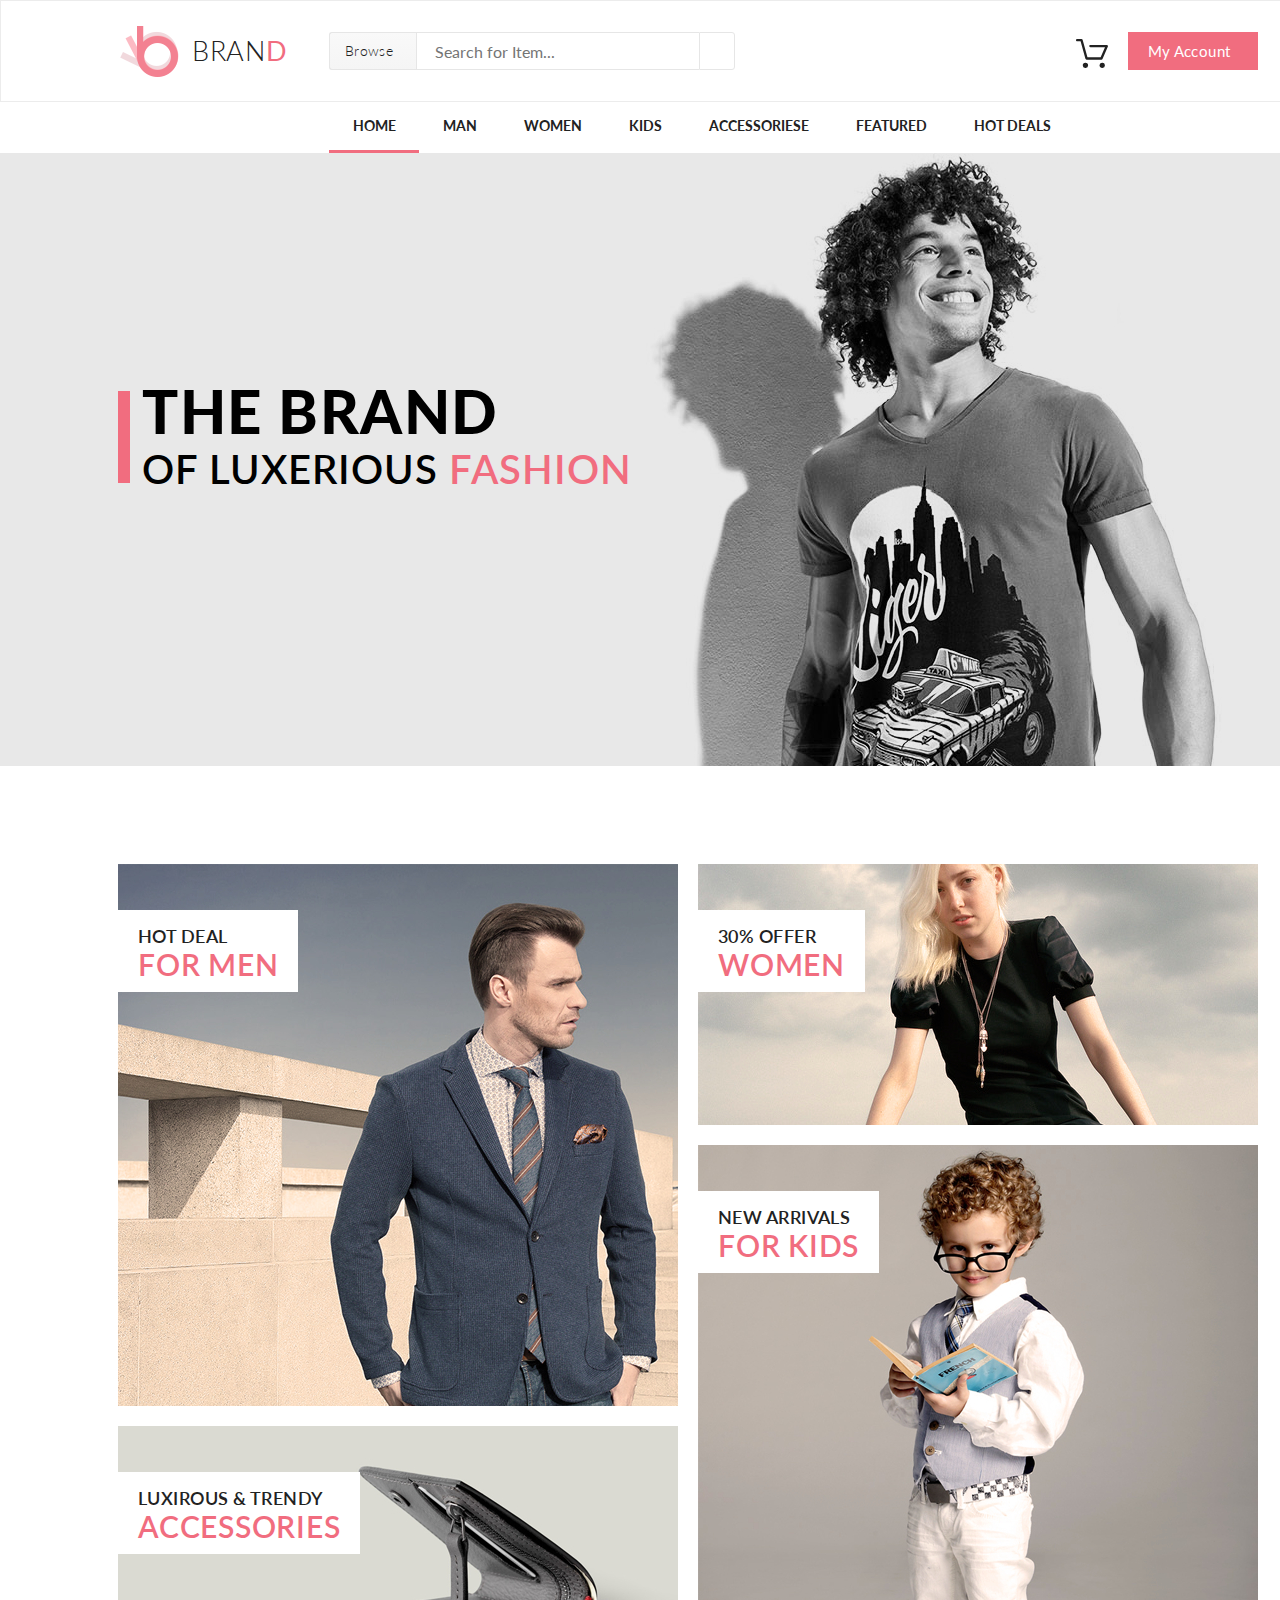
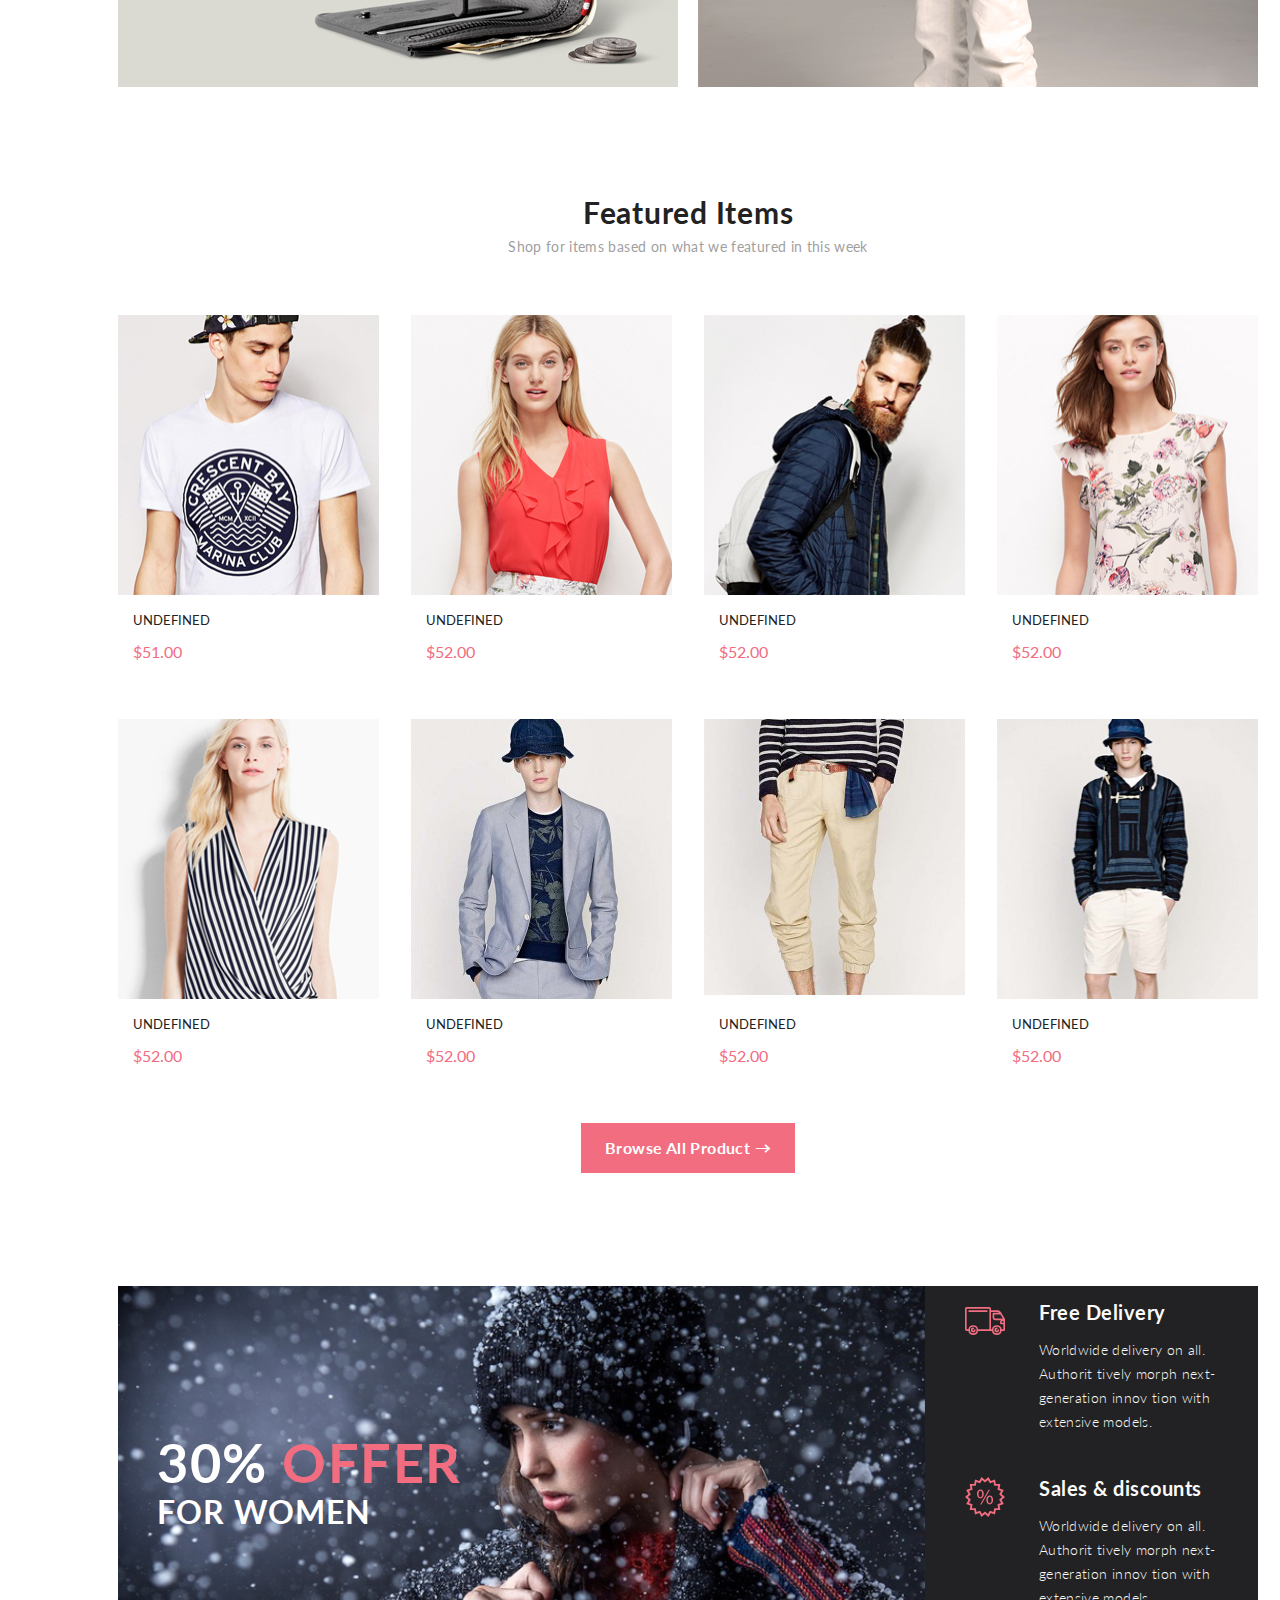
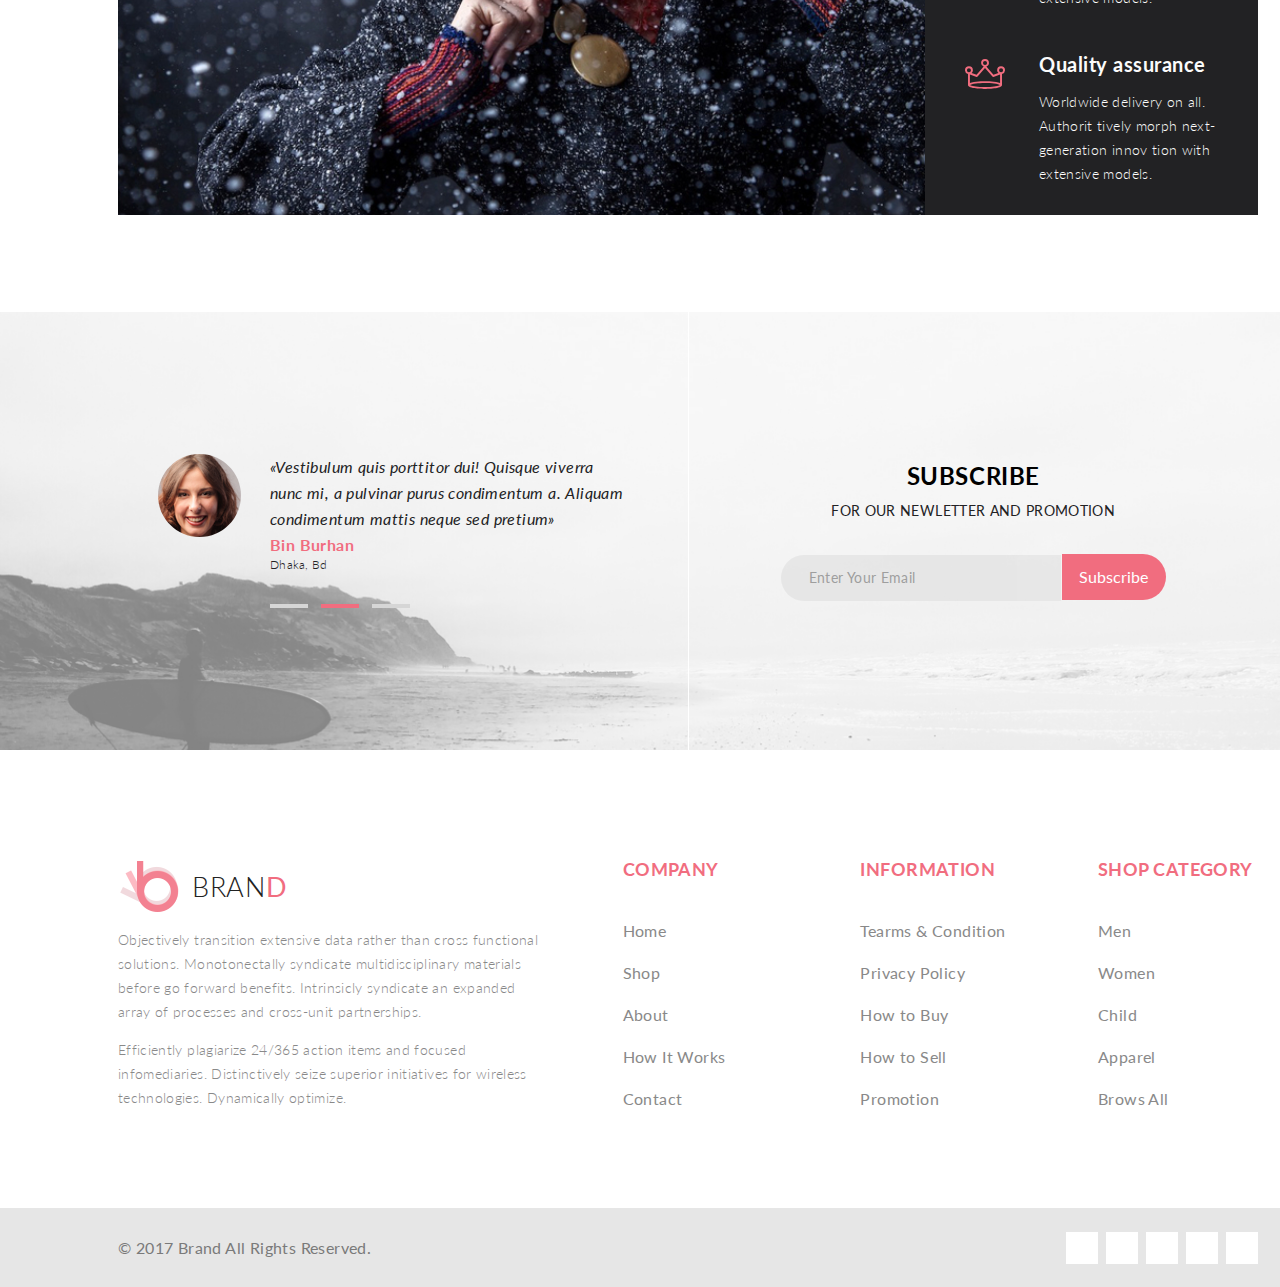
==== commit 26208bfe: "подключен модуль ProductList.js, отображения товаров сделаны через него" ====
--- a/index.html
+++ b/index.html
@@ -70,56 +70,12 @@
                         <a href="shopping-cart.html" class="cart-icon">
                             <img class="cart-img" src="img/cart.svg" alt="cart">
                         </a>
-                        <div class="cart-dropdown">
-                            <section class="cart-productSection">
-                                <a class="cart-productSection-link" href="single-page.html">
-                                    <img src="img/cart-product-img1.jpg" alt="product-image">
-                                    <div class="cart-textBox">
-                                        <h3 class="cart-productName">REBOX ZANE</h3>
-                                        <div class="cart-stars">
-                                            <i class="fas fa-star"></i>
-                                            <i class="fas fa-star"></i>
-                                            <i class="fas fa-star"></i>
-                                            <i class="fas fa-star"></i>
-                                            <i class="fas fa-star-half-alt"></i>
-                                        </div>
-                                        <p class="cart-ordered">1&nbsp;<span class="cart-ordered-x">x</span> $250</p>
-                                    </div>
-                                </a>
-                                <button class="cart-deleteButton">
-                                    <i class="fas fa-times-circle"></i>
-                                </button>
-                            </section>
-                            <section class="cart-productSection">
-                                <a class="cart-productSection-link" href="single-page.html">
-                                    <img src="img/cart-product-img2.jpg" alt="product-image">
-                                    <div class="cart-textBox">
-                                        <h3 class="cart-productName">REBOX ZANE</h3>
-                                        <div class="cart-stars">
-                                            <i class="fas fa-star"></i>
-                                            <i class="fas fa-star"></i>
-                                            <i class="fas fa-star"></i>
-                                            <i class="fas fa-star"></i>
-                                            <i class="fas fa-star-half-alt"></i>
-                                        </div>
-                                        <p class="cart-ordered">1&nbsp;<span class="cart-ordered-x">x</span> $250</p>
-
-                                    </div>
-                                </a>
-                                <button class="cart-deleteButton">
-                                    <i class="fas fa-times-circle"></i>
-                                </button>
-                            </section>
-                            <div class="cart-orderTotal">
-                                <p>TOTAL</p>
-                                <p>$500.00</p>
-                            </div>
-                            <a href="checkout.html" class="cart-button">CHECKOUT</a>
-                            <a href="shopping-cart.html" class="cart-button">Go&nbsp;to&nbsp;cart</a>
-                        </div>
+                        <div class="cart-dropdown" id="cart"></div>
                     </div>
-                    <a href="#" class="button account-button">My&nbsp;Account <i
-                            class="fas fa-caret-down fa-caret-down-myAccount"></i></a>
+                    <a href="#" class="button account-button">
+                        My&nbsp;Account
+                        <i class="fas fa-caret-down fa-caret-down-myAccount"></i>
+                    </a>
                 </div>
             </div>
         </header>
@@ -558,176 +514,7 @@
                     Shop for items based on&nbsp;what we&nbsp;featured in&nbsp;this week
                 </p>
 
-                <ul class="product-list">
-                    <li class="product-list_item">
-                        <figure class="product-figure">
-                            <a href="#" class="product-card">
-                                <img src="img/card1-img.jpg" alt="card1-img" class="product-img">
-                                <div class="product-text-box">
-                                    <h3 class="product-name">Mango People T-shirt</h3>
-                                    <h3 class="product-price design-color">$52.00</h3>
-                                    <div class="product-stars">
-                                        <i class="fas fa-star"></i>
-                                        <i class="fas fa-star"></i>
-                                        <i class="fas fa-star"></i>
-                                        <i class="fas fa-star"></i>
-                                        <i class="fas fa-star"></i>
-                                    </div>
-                                </div>
-                            </a>
-                            <div class="addToCart-btn-box">
-                                <a href="#" class="addToCart-button">Add to&nbsp;Cart</a>
-                            </div>
-                        </figure>
-                    </li>
-                    <li class="product-list_item">
-                        <figure class="product-figure">
-                            <a href="#" class="product-card">
-                                <img src="img/card2-img.jpg" alt="card2-img" class="product-img">
-                                <div class="product-text-box">
-                                    <h3 class="product-name">Mango People T-shirt</h3>
-                                    <h3 class="product-price design-color">$52.00</h3>
-                                    <div class="product-stars">
-                                        <i class="fas fa-star"></i>
-                                        <i class="fas fa-star"></i>
-                                        <i class="fas fa-star"></i>
-                                        <i class="fas fa-star"></i>
-                                        <i class="fas fa-star-half-alt"></i>
-                                    </div>
-                                </div>
-                            </a>
-                            <div class="addToCart-btn-box">
-                                <a href="#" class="addToCart-button">Add to&nbsp;Cart</a>
-                            </div>
-                        </figure>
-                    </li>
-                    <li class="product-list_item">
-                        <figure class="product-figure">
-                            <a href="#" class="product-card">
-                                <img src="img/card3-img.jpg" alt="card3-img" class="product-img">
-                                <div class="product-text-box">
-                                    <h3 class="product-name">Mango People T-shirt</h3>
-                                    <h3 class="product-price design-color">$52.00</h3>
-                                    <div class="product-stars">
-                                        <i class="fas fa-star"></i>
-                                        <i class="fas fa-star"></i>
-                                        <i class="fas fa-star"></i>
-                                        <i class="fas fa-star"></i>
-                                        <i class="fas fa-star"></i>
-                                    </div>
-                                </div>
-                            </a>
-                            <div class="addToCart-btn-box">
-                                <a href="#" class="addToCart-button">Add to&nbsp;Cart</a>
-                            </div>
-                        </figure>
-                    </li>
-                    <li class="product-list_item">
-                        <figure class="product-figure">
-                            <a href="#" class="product-card">
-                                <img src="img/card4-img.jpg" alt="card4-img" class="product-img">
-                                <div class="product-text-box">
-                                    <h3 class="product-name">Mango People T-shirt</h3>
-                                    <h3 class="product-price design-color">$52.00</h3>
-                                    <div class="product-stars">
-                                        <i class="fas fa-star"></i>
-                                        <i class="fas fa-star"></i>
-                                        <i class="fas fa-star"></i>
-                                        <i class="fas fa-star"></i>
-                                        <i class="fas fa-star"></i>
-                                    </div>
-                                </div>
-                            </a>
-                            <div class="addToCart-btn-box">
-                                <a href="#" class="addToCart-button">Add to&nbsp;Cart</a>
-                            </div>
-                        </figure>
-                    </li>
-                    <li class="product-list_item">
-                        <figure class="product-figure">
-                            <a href="#" class="product-card">
-                                <img src="img/card5-img.jpg" alt="card5-img" class="product-img">
-                                <div class="product-text-box">
-                                    <h3 class="product-name">Mango People T-shirt</h3>
-                                    <h3 class="product-price design-color">$52.00</h3>
-                                    <div class="product-stars">
-                                        <i class="fas fa-star"></i>
-                                        <i class="fas fa-star"></i>
-                                        <i class="fas fa-star"></i>
-                                        <i class="fas fa-star"></i>
-                                        <i class="fas fa-star"></i>
-                                    </div>
-                                </div>
-                            </a>
-                            <div class="addToCart-btn-box">
-                                <a href="#" class="addToCart-button">Add to&nbsp;Cart</a>
-                            </div>
-                        </figure>
-                    </li>
-                    <li class="product-list_item">
-                        <figure class="product-figure">
-                            <a href="#" class="product-card">
-                                <img src="img/card6-img.jpg" alt="card6-img" class="product-img">
-                                <div class="product-text-box">
-                                    <h3 class="product-name">Mango People T-shirt</h3>
-                                    <h3 class="product-price design-color">$52.00</h3>
-                                    <div class="product-stars">
-                                        <i class="fas fa-star"></i>
-                                        <i class="fas fa-star"></i>
-                                        <i class="fas fa-star"></i>
-                                        <i class="fas fa-star"></i>
-                                        <i class="fas fa-star"></i>
-                                    </div>
-                                </div>
-                            </a>
-                            <div class="addToCart-btn-box">
-                                <a href="#" class="addToCart-button">Add to&nbsp;Cart</a>
-                            </div>
-                        </figure>
-                    </li>
-                    <li class="product-list_item">
-                        <figure class="product-figure">
-                            <a href="#" class="product-card">
-                                <img src="img/card7-img.jpg" alt="card7-img" class="product-img">
-                                <div class="product-text-box">
-                                    <h3 class="product-name">Mango People T-shirt</h3>
-                                    <h3 class="product-price design-color">$52.00</h3>
-                                    <div class="product-stars">
-                                        <i class="fas fa-star"></i>
-                                        <i class="fas fa-star"></i>
-                                        <i class="fas fa-star"></i>
-                                        <i class="fas fa-star"></i>
-                                        <i class="far fa-star"></i>
-                                    </div>
-                                </div>
-                            </a>
-                            <div class="addToCart-btn-box">
-                                <a href="#" class="addToCart-button">Add to&nbsp;Cart</a>
-                            </div>
-                        </figure>
-                    </li>
-                    <li class="product-list_item">
-                        <figure class="product-figure">
-                            <a href="#" class="product-card">
-                                <img src="img/card8-img.jpg" alt="card8-img" class="product-img">
-                                <div class="product-text-box">
-                                    <h3 class="product-name">Mango People T-shirt</h3>
-                                    <h3 class="product-price design-color">$52.00</h3>
-                                    <div class="product-stars">
-                                        <i class="fas fa-star"></i>
-                                        <i class="fas fa-star"></i>
-                                        <i class="fas fa-star"></i>
-                                        <i class="fas fa-star"></i>
-                                        <i class="fas fa-star"></i>
-                                    </div>
-                                </div>
-                            </a>
-                            <div class="addToCart-btn-box">
-                                <a href="#" class="addToCart-button">Add to&nbsp;Cart</a>
-                            </div>
-                        </figure>
-                    </li>
-                </ul>
+                <ul class="product-list" id="products"></ul>
                 <a href="#" class="button product-button">Browse All Product &rarr;</a>
             </div>
         </div>
@@ -880,5 +667,18 @@
         </div>
     </div>
 </div>
+<script src="jquery-3.3.1.js"></script>
+<script src="Cart.js"></script>
+<script src="ProductList.js"></script>
+<script>
+    $(document).ready(() => {
+
+      let cart = new Cart('getCart.json');
+      // let cart = new Cart('getCart1.json');
+      let productList = new ProductList('getProducts.json')
+
+    });
+
+</script>
 </body>
 </html>--- a/style.css
+++ b/style.css
@@ -1249,6 +1249,8 @@
       -ms-flex-align: center;
           align-items: center;
   padding: 16px 0;
+}
+.cart-productSection:not(:last-of-type) {
   border-bottom: 1px solid #ededed;
 }
 .cart-deleteButton {
@@ -1277,6 +1279,7 @@
   -webkit-box-pack: justify;
       -ms-flex-pack: justify;
           justify-content: space-between;
+  border-top: 1px solid #ededed;
 }
 .cart-button {
   text-decoration: none;
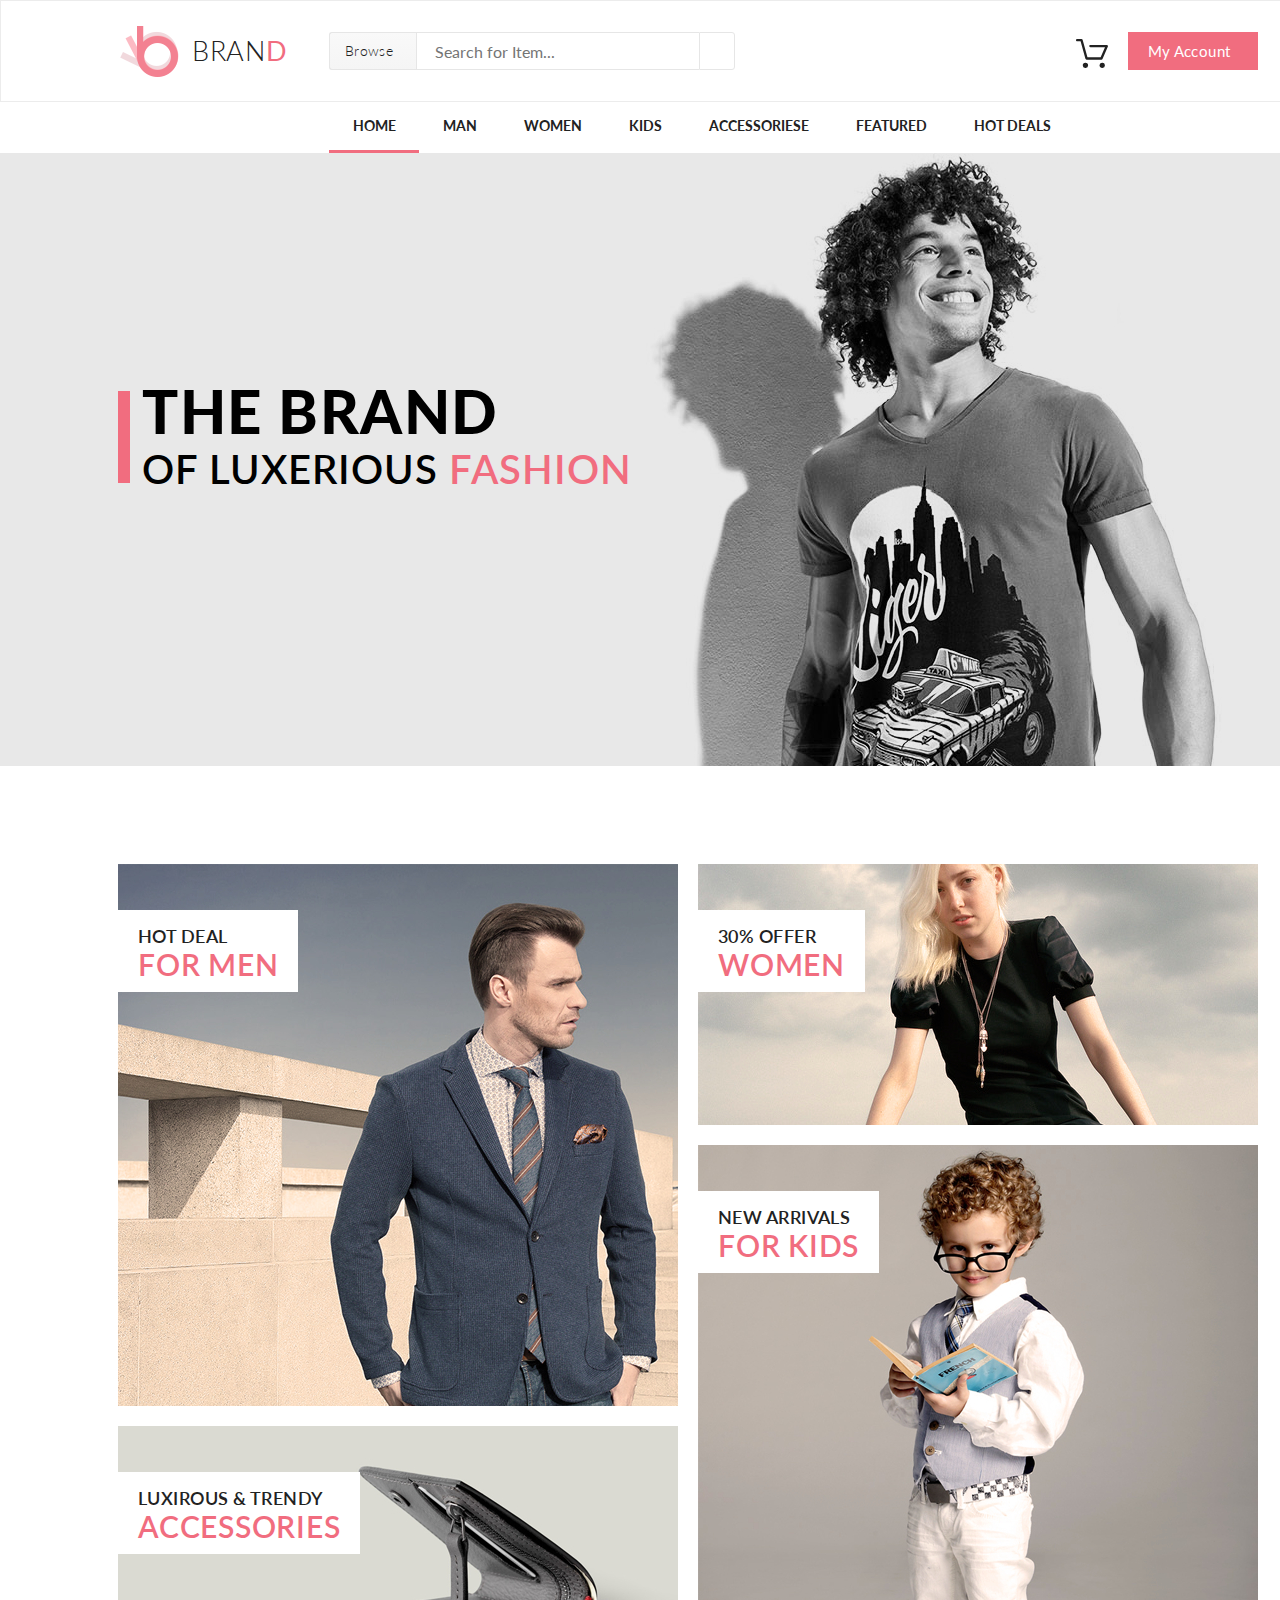
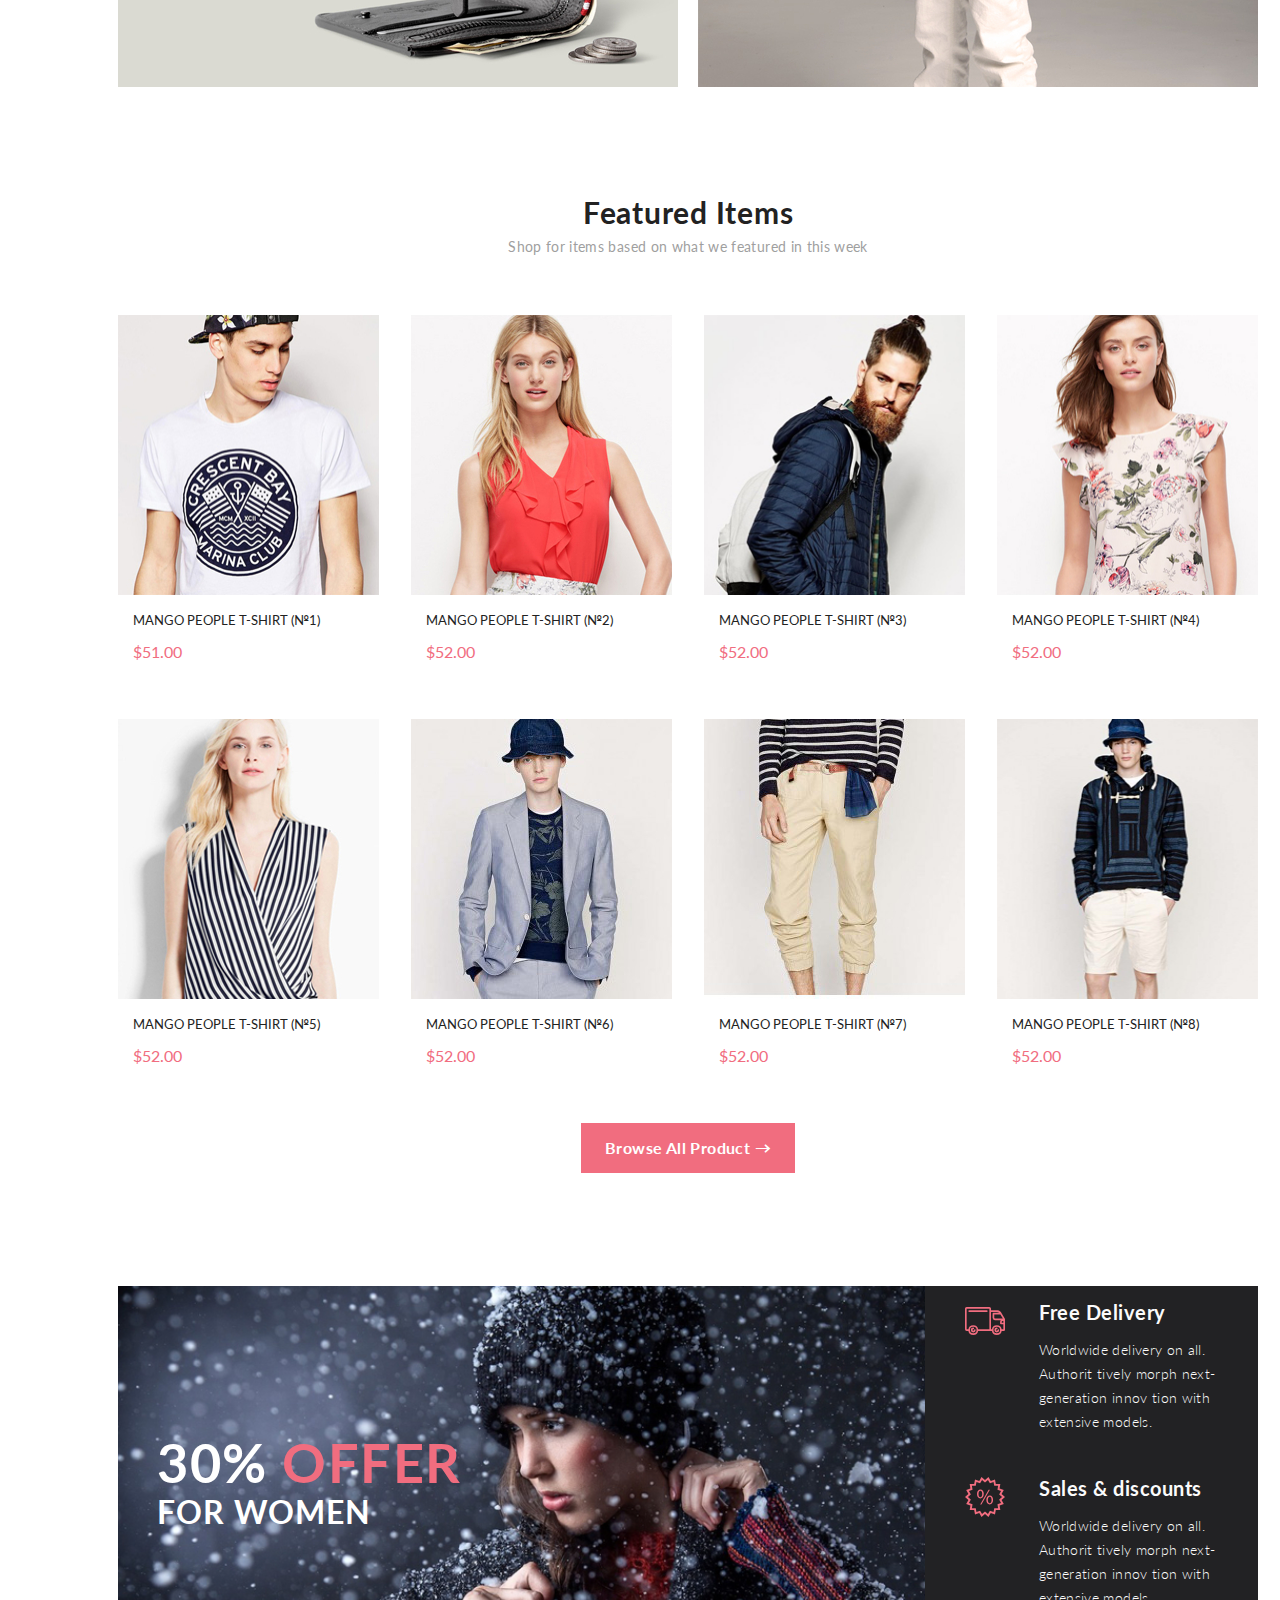
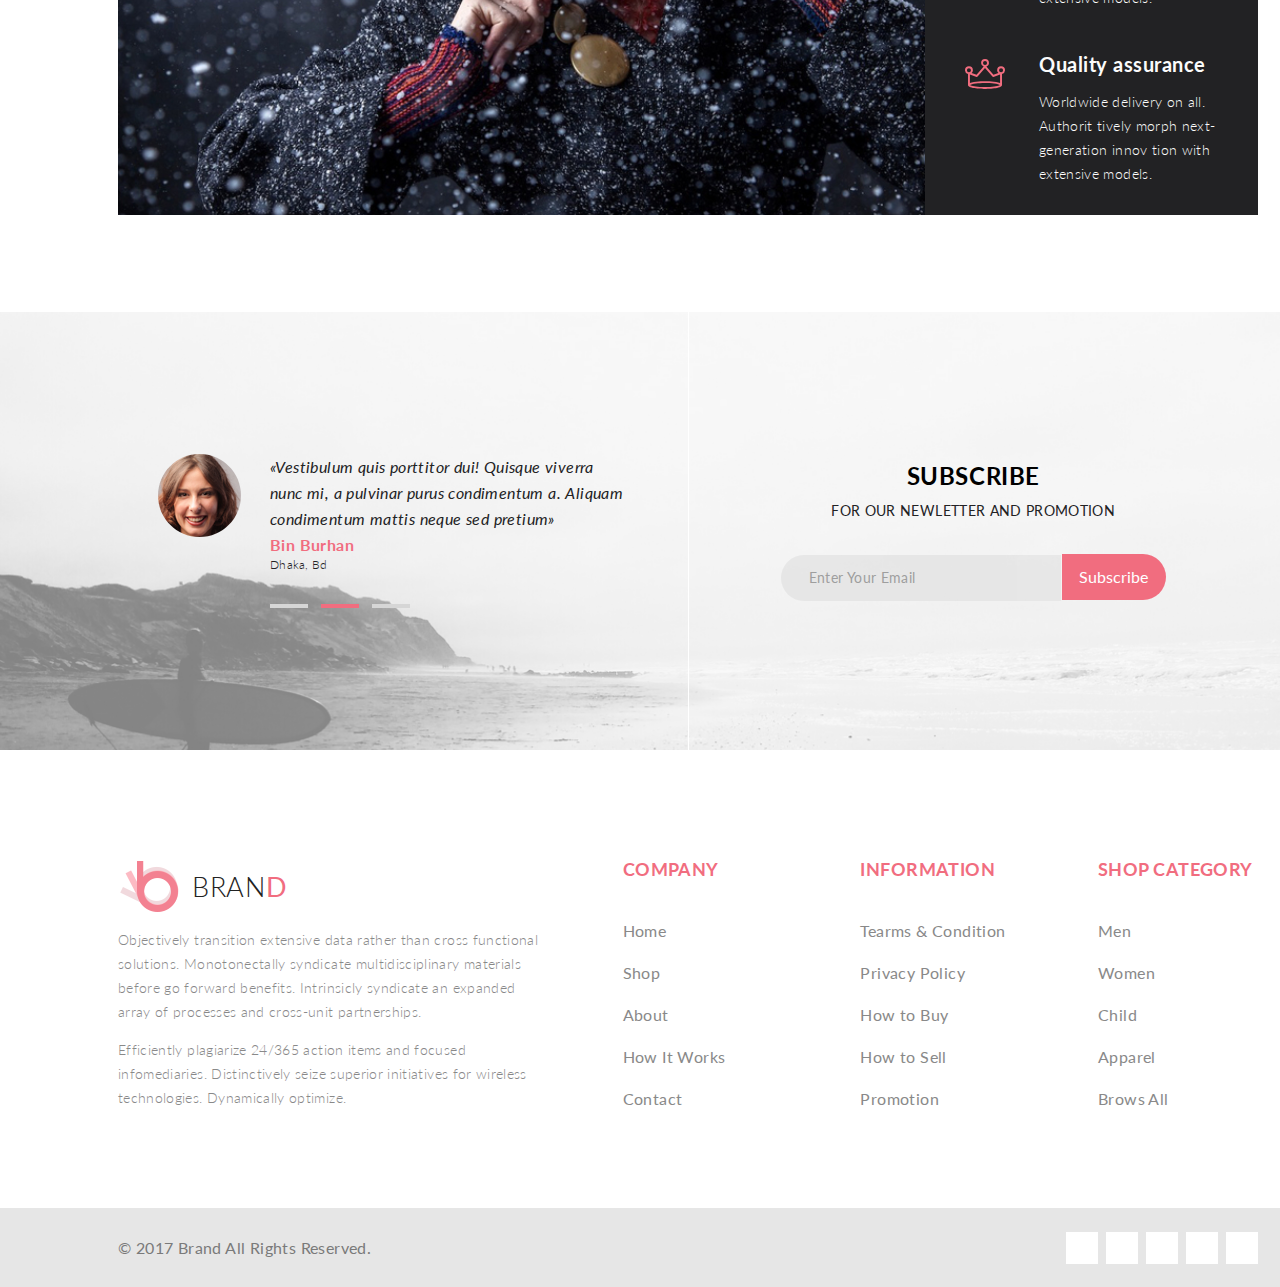
==== commit fa0ae5df: "реализовано добавление товара в корзину по клику на кнопку 'add to cart'" ====
--- a/index.html
+++ b/index.html
@@ -675,7 +675,19 @@
 
       let cart = new Cart('getCart.json');
       // let cart = new Cart('getCart1.json');
-      let productList = new ProductList('getProducts.json')
+      let productList = new ProductList('getProducts.json');
+
+      // $('.addToCart-button').click(e => {
+      //   e.preventDefault();
+      //   cart.addProduct(e.target);
+      // });
+
+      $('.product-list').on( "click", function( event ) {
+        if(event.target.classList[0] === 'addToCart-button') {
+          event.preventDefault();
+          cart.addProduct(event.target);
+        }
+      });
 
     });
 
--- a/style.css
+++ b/style.css
@@ -1250,6 +1250,10 @@
           align-items: center;
   padding: 16px 0;
 }
+.cart-productSectionImg {
+  max-width: 72px;
+  height: 85px;
+}
 .cart-productSection:not(:last-of-type) {
   border-bottom: 1px solid #ededed;
 }
